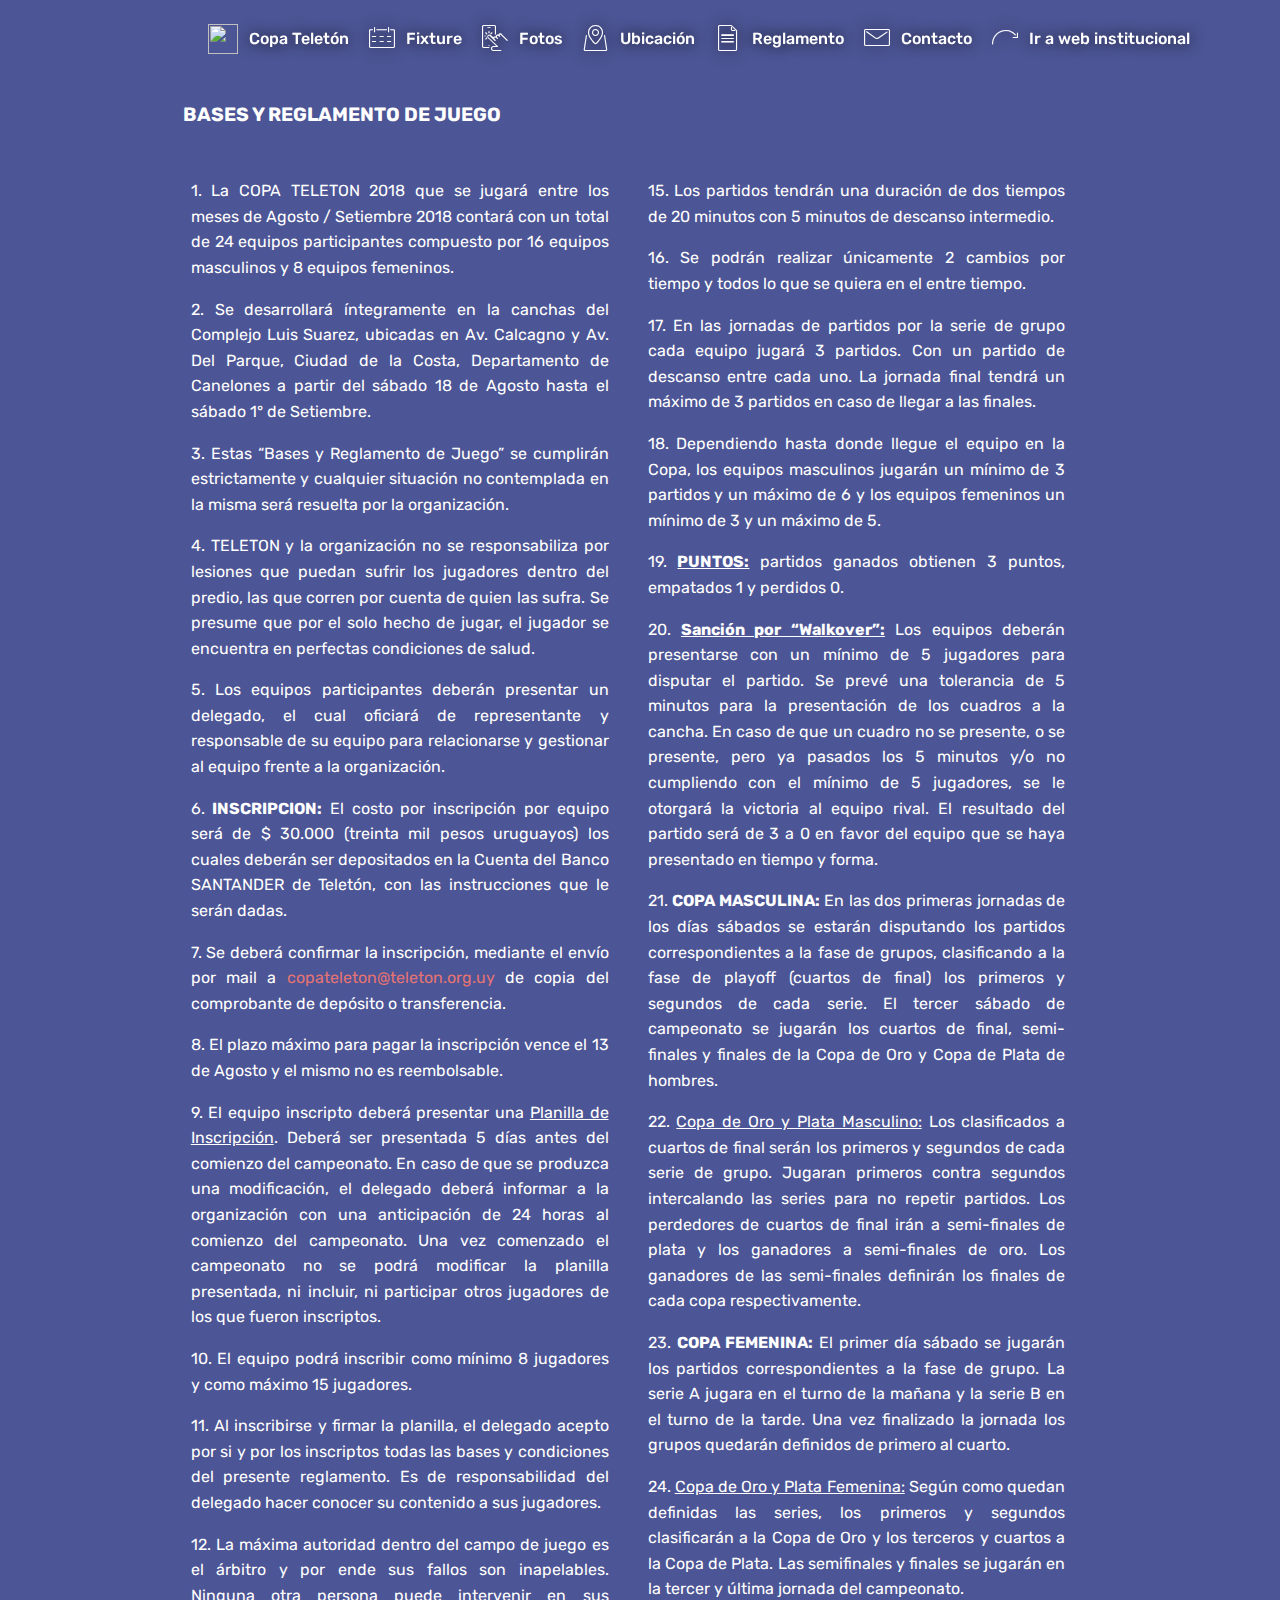
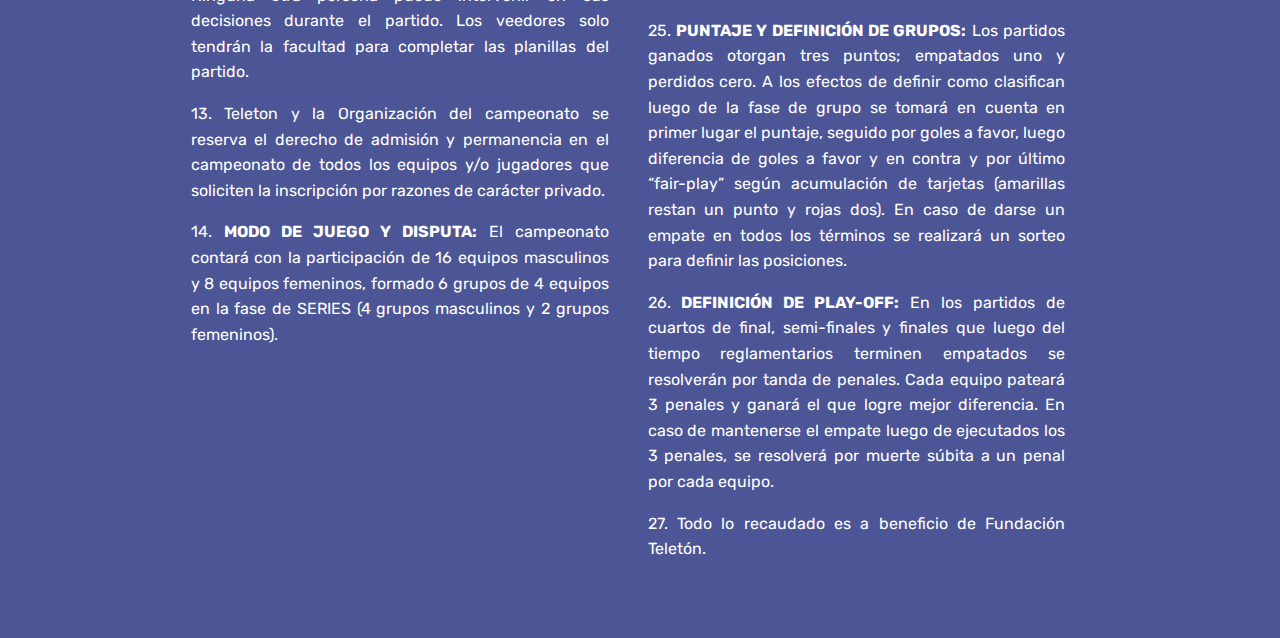
==== bases.html @ 3573a875 "Add files via upload" ====
<!DOCTYPE html>
<html >
    <head>
        <!-- Site made with Mobirise Website Builder v4.6.7, https://mobirise.com -->
        <meta charset="UTF-8">
        <meta http-equiv="X-UA-Compatible" content="IE=edge">
        <meta name="generator" content="Mobirise v4.6.7, mobirise.com">
        <meta name="viewport" content="width=device-width, initial-scale=1, minimum-scale=1">
        <link rel="shortcut icon" href="teleton.ico" type="image/x-icon">
        <meta name="description" content="Bases y condiciones de la 5k Teletón">
        <title>Reglamento</title>
        <link rel="stylesheet" href="assets/web/assets/mobirise-icons/mobirise-icons.css">
        <link rel="stylesheet" href="assets/tether/tether.min.css">
        <link rel="stylesheet" href="assets/bootstrap/css/bootstrap.min.css">
        <link rel="stylesheet" href="assets/bootstrap/css/bootstrap-grid.min.css">
        <link rel="stylesheet" href="assets/bootstrap/css/bootstrap-reboot.min.css">
        <link rel="stylesheet" href="assets/dropdown/css/style.css">
        <link rel="stylesheet" href="assets/theme/css/style.css">
        <link rel="stylesheet" href="assets/mobirise/css/mbr-additional.css" type="text/css">



    </head>
    <body>
        <section class="menu cid-qP0McWx7sa" once="menu" id="menu1-i">
            <nav class="navbar navbar-expand beta-menu navbar-dropdown align-items-center navbar-fixed-top navbar-toggleable-sm bg-color transparent">
                <button class="navbar-toggler navbar-toggler-right" type="button" data-toggle="collapse" data-target="#navbarSupportedContent" aria-controls="navbarSupportedContent" aria-expanded="false" aria-label="Toggle navigation">
                    <div class="hamburger">
                        <span></span>
                        <span></span>
                        <span></span>
                        <span></span>
                    </div>
                </button>
                <div class="menu-logo________">
                    <div class="navbar-brand">


                    </div>
                </div>
                <div class="collapse navbar-collapse" id="navbarSupportedContent">
                    <ul class="navbar-nav nav-dropdown nav-right navbar-nav-top-padding" data-app-modern-menu="true">
                        <li class="nav-item">
                            <a class="nav-link link text-danger display-4" href="index.html">
                                <span class="mbr-iconfont mbr-iconfont-btn" style="color: rgb(255, 51, 102);">
                                    <img src="img/soccer-ball-variant.svg" style="height: 30px; width: 30px;"/>
                                </span>Copa Teletón
                            </a>
                        </li>
                        <li class="nav-item"><a class="nav-link link text-danger display-4" href="fixture.php"><span class="mbri-calendar mbr-iconfont mbr-iconfont-btn"></span>
                                Fixture</a>
                        </li>
                        <li class="nav-item"><a class="nav-link link text-danger display-4" href="galeria.php"><span class="mbri-touch mbr-iconfont mbr-iconfont-btn"></span>
                                Fotos</a>
                        </li>
                        <li class="nav-item"><a class="nav-link link text-danger display-4" href="recorrido.html"><span class="mbri-map-pin mbr-iconfont mbr-iconfont-btn"></span>
                                Ubicación</a>
                        </li>
                        <li class="nav-item">
                            <a class="nav-link link text-danger display-4" href="bases.html"><span class="mbri-file mbr-iconfont mbr-iconfont-btn"></span>

                                Reglamento</a>
                        </li>
                        <li class="nav-item"><a class="nav-link link text-danger display-4" href="contacto.html"><span class="mbri-letter mbr-iconfont mbr-iconfont-btn"></span>
                                Contacto</a>
                        </li>
                        <li class="nav-item"><a class="nav-link link text-danger display-4" href="https://teleton.org.uy" target="_blank"><span class="mbri-redo mbr-iconfont mbr-iconfont-btn"></span>
                                Ir a web institucional</a>
                        </li></ul>

                </div>
            </nav>
        </section>

        <section class="engine"><a href="https://mobirise.ws/c">best free web site maker</a></section><section class="mbr-section content5 cid-qP0McXboXL" id="content5-j">





            <div class="container">
                <div class="media-container-row">
                    <div class="title col-12 col-md-8">
                        <h2 class="align-center mbr-bold mbr-white pb-3 mbr-fonts-style display-5">BASES Y REGLAMENTO DE JUEGO</h2>



                    </div>
                </div>
            </div>
        </section>

        <section class="mbr-section article content3 cid-qP0MMJo2eS" id="content3-l">



            <div class="container">
                <div class="media-container-row">
                    <div class="row col-12 col-md-8">
                        <div class="col-12 col-md-6 pr-lg-4 mbr-text mbr-fonts-style display-7">
                            <p>1. La COPA TELETON 2018 que se jugará entre los meses de Agosto / Setiembre 2018 contará con un total de 24 equipos participantes compuesto por 16 equipos masculinos y 8 equipos femeninos.</p>
                            <p>2. Se desarrollará íntegramente en la canchas del Complejo Luis Suarez, ubicadas en Av. Calcagno y Av. Del Parque, Ciudad de la Costa, Departamento de Canelones a partir del sábado 18 de Agosto hasta el sábado 1° de Setiembre.</p>
                            <p>3. Estas “Bases y Reglamento de Juego” se cumplirán estrictamente y cualquier situación no contemplada en la misma será resuelta por la organización.</p>
                            <p>4. TELETON y la organización no se responsabiliza por lesiones que puedan sufrir los jugadores dentro del predio, las que corren por cuenta de quien las sufra. Se presume que por el solo hecho de jugar, el jugador se encuentra en perfectas condiciones de salud.</p>
                            <p>5. Los equipos participantes deberán presentar un delegado, el cual oficiará de representante y responsable de su equipo para relacionarse y gestionar al equipo frente a la organización.</p>
                            <p>6. <b>INSCRIPCION:</b> El costo por inscripción por equipo será de $ 30.000 (treinta mil pesos uruguayos) los cuales deberán ser depositados en la Cuenta del Banco SANTANDER de Teletón, con las instrucciones que le serán dadas.</p>
                            <p>7. Se deberá confirmar la inscripción, mediante el envío por mail a <a class="lk" href="mailto:copateleton@teleton.org.uy">copateleton@teleton.org.uy</a> de copia del comprobante de depósito o transferencia.</p>
                            <p>8. El plazo máximo para pagar la inscripción vence el 13 de Agosto y el mismo no es reembolsable.</p>
                            <p>9. El equipo inscripto deberá presentar una <!--<a href="descargar/Planilla_de_Inscripcion.xlsx">--><u>Planilla de Inscripción</u><!--</a>-->. Deberá ser presentada 5 días antes del comienzo del campeonato. En caso de que se produzca una modificación, el delegado deberá informar a la organización con una anticipación de 24 horas al comienzo del campeonato. Una vez comenzado el campeonato no se podrá modificar la planilla presentada, ni incluir, ni participar otros jugadores de los que fueron inscriptos.</p>
                            <p>10. El equipo podrá inscribir como mínimo 8 jugadores y como máximo 15 jugadores.</p>
                            <p>11. Al inscribirse y firmar la planilla, el delegado acepto por si y por los inscriptos todas las bases y condiciones del presente reglamento. Es de responsabilidad del delegado hacer conocer su contenido a sus jugadores.</p>
                            <p>12. La máxima autoridad dentro del campo de juego es el árbitro y por ende sus fallos son inapelables. Ninguna otra persona puede intervenir en sus decisiones durante el partido. Los veedores solo tendrán la facultad para completar las planillas del partido.</p>
                            <p>13. Teleton y la Organización del campeonato se reserva el derecho de admisión y permanencia en el campeonato de todos los equipos y/o jugadores que soliciten la inscripción por razones de carácter privado.</p>
                            <p>14. <b>MODO DE JUEGO Y DISPUTA:</b> El campeonato contará con la participación de 16 equipos masculinos y 8 equipos femeninos, formado 6 grupos de 4 equipos en la fase de SERIES (4 grupos masculinos y 2 grupos femeninos).</p>
                        </div>
                        <div class="col-12 col-md-6 pr-lg-4 mbr-text mbr-fonts-style display-7">
                            <p>15. Los partidos tendrán una duración de dos tiempos de 20 minutos con 5 minutos de descanso intermedio.</p>
                            <p>16. Se podrán realizar únicamente 2 cambios por tiempo y todos lo que se quiera en el entre tiempo.</p>
                            <p>17. En las jornadas de partidos por la serie de grupo cada equipo jugará 3 partidos. Con un partido de descanso entre cada uno. La jornada final tendrá un máximo de 3 partidos en caso de llegar a las finales.</p>
                            <p>18. Dependiendo hasta donde llegue el equipo en la Copa, los equipos masculinos jugarán un mínimo de 3 partidos y un máximo de 6 y los equipos femeninos un mínimo de 3 y un máximo de 5.</p>
                            <p>19. <b><u>PUNTOS:</u></b> partidos ganados obtienen 3 puntos, empatados 1 y perdidos 0.</p>
                            <p>20. <b><u>Sanción por “Walkover”:</u></b> Los equipos deberán presentarse con un mínimo de 5 jugadores para disputar el partido. Se prevé una tolerancia de 5 minutos para la presentación de los cuadros a la cancha. En caso de que un cuadro no se presente, o se presente, pero ya pasados los 5 minutos y/o no cumpliendo con el mínimo de 5 jugadores, se le otorgará la victoria al equipo rival. El resultado del partido será de 3 a 0 en favor del equipo que se haya presentado en tiempo y forma.</p>
                            <p>21. <b>COPA MASCULINA:</b> En las dos primeras jornadas de los días sábados se estarán disputando los partidos correspondientes a la fase de grupos, clasificando a la fase de playoff (cuartos de final) los primeros y segundos de cada serie. El tercer sábado de campeonato se jugarán los cuartos de final, semi-finales y finales de la Copa de Oro y Copa de Plata de hombres.</p>
                            <p>22. <u>Copa de Oro y Plata Masculino:</u> Los clasificados a cuartos de final serán los primeros y segundos de cada serie de grupo. Jugaran primeros contra segundos intercalando las series para no repetir partidos. Los perdedores de cuartos de final irán a semi-finales de plata y los ganadores a semi-finales de oro. Los ganadores de las semi-finales definirán los finales de cada copa respectivamente.</p>
                            <p>23. <b>COPA FEMENINA:</b> El primer día sábado se jugarán los partidos correspondientes a la fase de grupo. La serie A jugara en el turno de la mañana y la serie B en el turno de la tarde. Una vez finalizado la jornada los grupos quedarán definidos de primero al cuarto.</p>
                            <p>24. <u>Copa de Oro y Plata Femenina:</u> Según como quedan definidas las series, los primeros y segundos clasificarán a la Copa de Oro y los terceros y cuartos a la Copa de Plata. Las semifinales y finales se jugarán en la tercer y última jornada del campeonato.</p>
                            <p>25. <b>PUNTAJE Y DEFINICIÓN DE GRUPOS:</b> Los partidos ganados otorgan tres puntos; empatados uno y perdidos cero. A los efectos de definir como clasifican luego de la fase de grupo se tomará en cuenta en primer lugar el puntaje, seguido por goles a favor, luego diferencia de goles a favor y en contra y por último “fair-play” según acumulación de tarjetas (amarillas restan un punto y rojas dos). En caso de darse un empate en todos los términos se realizará un sorteo para definir las posiciones.</p>
                            <p>26. <b>DEFINICIÓN DE PLAY-OFF:</b> En los partidos de cuartos de final, semi-finales y finales que luego del tiempo reglamentarios terminen empatados se resolverán por tanda de penales. Cada equipo pateará 3 penales y ganará el que logre mejor diferencia. En caso de mantenerse el empate luego de ejecutados los 3 penales, se resolverá por muerte súbita a un penal por cada equipo.</p>
                            <p>27. Todo lo recaudado es a beneficio de Fundación Teletón.</p>

                        </div>
                    </div>
                </div>
            </div>
        </section>


        <script src="assets/web/assets/jquery/jquery.min.js"></script>
        <script src="assets/popper/popper.min.js"></script>
        <script src="assets/tether/tether.min.js"></script>
        <script src="assets/bootstrap/js/bootstrap.min.js"></script>
        <script src="assets/smoothscroll/smooth-scroll.js"></script>
        <script src="assets/dropdown/js/script.min.js"></script>
        <script src="assets/touchswipe/jquery.touch-swipe.min.js"></script>
        <script src="assets/theme/js/script.js"></script>


    </body>
</html>
---- assets/web/assets/mobirise-icons/mobirise-icons.css ----
@font-face {
  font-family: 'MobiriseIcons';
  src:  url('mobirise-icons.eot?spat4u');
  src:  url('mobirise-icons.eot?spat4u#iefix') format('embedded-opentype'),
    url('mobirise-icons.ttf?spat4u') format('truetype'),
    url('mobirise-icons.woff?spat4u') format('woff'),
    url('mobirise-icons.svg?spat4u#MobiriseIcons') format('svg');
  font-weight: normal;
  font-style: normal;
}

[class^="mbri-"], [class*=" mbri-"] {
  /* use !important to prevent issues with browser extensions that change fonts */
  font-family: MobiriseIcons !important;
  speak: none;
  font-style: normal;
  font-weight: normal;
  font-variant: normal;
  text-transform: none;
  line-height: 1;

  /* Better Font Rendering =========== */
  -webkit-font-smoothing: antialiased;
  -moz-osx-font-smoothing: grayscale;
}

.mbri-add-submenu:before {
  content: "\e900";
}
.mbri-alert:before {
  content: "\e901";
}
.mbri-align-center:before {
  content: "\e902";
}
.mbri-align-justify:before {
  content: "\e903";
}
.mbri-align-left:before {
  content: "\e904";
}
.mbri-align-right:before {
  content: "\e905";
}
.mbri-android:before {
  content: "\e906";
}
.mbri-apple:before {
  content: "\e907";
}
.mbri-arrow-down:before {
  content: "\e908";
}
.mbri-arrow-next:before {
  content: "\e909";
}
.mbri-arrow-prev:before {
  content: "\e90a";
}
.mbri-arrow-up:before {
  content: "\e90b";
}
.mbri-bold:before {
  content: "\e90c";
}
.mbri-bookmark:before {
  content: "\e90d";
}
.mbri-bootstrap:before {
  content: "\e90e";
}
.mbri-briefcase:before {
  content: "\e90f";
}
.mbri-browse:before {
  content: "\e910";
}
.mbri-bulleted-list:before {
  content: "\e911";
}
.mbri-calendar:before {
  content: "\e912";
}
.mbri-camera:before {
  content: "\e913";
}
.mbri-cart-add:before {
  content: "\e914";
}
.mbri-cart-full:before {
  content: "\e915";
}
.mbri-cash:before {
  content: "\e916";
}
.mbri-change-style:before {
  content: "\e917";
}
.mbri-chat:before {
  content: "\e918";
}
.mbri-clock:before {
  content: "\e919";
}
.mbri-close:before {
  content: "\e91a";
}
.mbri-cloud:before {
  content: "\e91b";
}
.mbri-code:before {
  content: "\e91c";
}
.mbri-contact-form:before {
  content: "\e91d";
}
.mbri-credit-card:before {
  content: "\e91e";
}
.mbri-cursor-click:before {
  content: "\e91f";
}
.mbri-cust-feedback:before {
  content: "\e920";
}
.mbri-database:before {
  content: "\e921";
}
.mbri-delivery:before {
  content: "\e922";
}
.mbri-desktop:before {
  content: "\e923";
}
.mbri-devices:before {
  content: "\e924";
}
.mbri-down:before {
  content: "\e925";
}
.mbri-download:before {
  content: "\e989";
}
.mbri-drag-n-drop:before {
  content: "\e927";
}
.mbri-drag-n-drop2:before {
  content: "\e928";
}
.mbri-edit:before {
  content: "\e929";
}
.mbri-edit2:before {
  content: "\e92a";
}
.mbri-error:before {
  content: "\e92b";
}
.mbri-extension:before {
  content: "\e92c";
}
.mbri-features:before {
  content: "\e92d";
}
.mbri-file:before {
  content: "\e92e";
}
.mbri-flag:before {
  content: "\e92f";
}
.mbri-folder:before {
  content: "\e930";
}
.mbri-gift:before {
  content: "\e931";
}
.mbri-github:before {
  content: "\e932";
}
.mbri-globe:before {
  content: "\e933";
}
.mbri-globe-2:before {
  content: "\e934";
}
.mbri-growing-chart:before {
  content: "\e935";
}
.mbri-hearth:before {
  content: "\e936";
}
.mbri-balon:before {
  content: "\e996";
}
.mbri-help:before {
  content: "\e937";
}
.mbri-home:before {
  content: "\e938";
}
.mbri-hot-cup:before {
  content: "\e939";
}
.mbri-idea:before {
  content: "\e93a";
}
.mbri-image-gallery:before {
  content: "\e93b";
}
.mbri-image-slider:before {
  content: "\e93c";
}
.mbri-info:before {
  content: "\e93d";
}
.mbri-italic:before {
  content: "\e93e";
}
.mbri-key:before {
  content: "\e93f";
}
.mbri-laptop:before {
  content: "\e940";
}
.mbri-layers:before {
  content: "\e941";
}
.mbri-left-right:before {
  content: "\e942";
}
.mbri-left:before {
  content: "\e943";
}
.mbri-letter:before {
  content: "\e944";
}
.mbri-like:before {
  content: "\e945";
}
.mbri-link:before {
  content: "\e946";
}
.mbri-lock:before {
  content: "\e947";
}
.mbri-login:before {
  content: "\e948";
}
.mbri-logout:before {
  content: "\e949";
}
.mbri-magic-stick:before {
  content: "\e94a";
}
.mbri-map-pin:before {
  content: "\e94b";
}
.mbri-menu:before {
  content: "\e94c";
}
.mbri-mobile:before {
  content: "\e94d";
}
.mbri-mobile2:before {
  content: "\e94e";
}
.mbri-mobirise:before {
  content: "\e94f";
}
.mbri-more-horizontal:before {
  content: "\e950";
}
.mbri-more-vertical:before {
  content: "\e951";
}
.mbri-music:before {
  content: "\e952";
}
.mbri-new-file:before {
  content: "\e953";
}
.mbri-numbered-list:before {
  content: "\e954";
}
.mbri-opened-folder:before {
  content: "\e955";
}
.mbri-pages:before {
  content: "\e956";
}
.mbri-paper-plane:before {
  content: "\e957";
}
.mbri-paperclip:before {
  content: "\e958";
}
.mbri-photo:before {
  content: "\e959";
}
.mbri-photos:before {
  content: "\e95a";
}
.mbri-pin:before {
  content: "\e95b";
}
.mbri-play:before {
  content: "\e95c";
}
.mbri-plus:before {
  content: "\e95d";
}
.mbri-preview:before {
  content: "\e95e";
}
.mbri-print:before {
  content: "\e95f";
}
.mbri-protect:before {
  content: "\e960";
}
.mbri-question:before {
  content: "\e961";
}
.mbri-quote-left:before {
  content: "\e962";
}
.mbri-quote-right:before {
  content: "\e963";
}
.mbri-refresh:before {
  content: "\e964";
}
.mbri-responsive:before {
  content: "\e965";
}
.mbri-right:before {
  content: "\e966";
}
.mbri-rocket:before {
  content: "\e967";
}
.mbri-sad-face:before {
  content: "\e968";
}
.mbri-sale:before {
  content: "\e969";
}
.mbri-save:before {
  content: "\e96a";
}
.mbri-search:before {
  content: "\e96b";
}
.mbri-setting:before {
  content: "\e96c";
}
.mbri-setting2:before {
  content: "\e96d";
}
.mbri-setting3:before {
  content: "\e96e";
}
.mbri-share:before {
  content: "\e96f";
}
.mbri-shopping-bag:before {
  content: "\e970";
}
.mbri-shopping-basket:before {
  content: "\e971";
}
.mbri-shopping-cart:before {
  content: "\e972";
}
.mbri-sites:before {
  content: "\e973";
}
.mbri-smile-face:before {
  content: "\e974";
}
.mbri-speed:before {
  content: "\e975";
}
.mbri-star:before {
  content: "\e976";
}
.mbri-success:before {
  content: "\e977";
}
.mbri-sun:before {
  content: "\e978";
}
.mbri-sun2:before {
  content: "\e979";
}
.mbri-tablet:before {
  content: "\e97a";
}
.mbri-tablet-vertical:before {
  content: "\e97b";
}
.mbri-target:before {
  content: "\e97c";
}
.mbri-timer:before {
  content: "\e97d";
}
.mbri-to-ftp:before {
  content: "\e97e";
}
.mbri-to-local-drive:before {
  content: "\e97f";
}
.mbri-touch-swipe:before {
  content: "\e980";
}
.mbri-touch:before {
  content: "\e981";
}
.mbri-trash:before {
  content: "\e982";
}
.mbri-underline:before {
  content: "\e983";
}
.mbri-unlink:before {
  content: "\e984";
}
.mbri-unlock:before {
  content: "\e985";
}
.mbri-up-down:before {
  content: "\e986";
}
.mbri-up:before {
  content: "\e987";
}
.mbri-update:before {
  content: "\e988";
}
.mbri-upload:before {
 content: "\e926"; 
}
.mbri-user:before {
  content: "\e98a";
}
.mbri-user2:before {
  content: "\e98b";
}
.mbri-users:before {
  content: "\e98c";
}
.mbri-video:before {
  content: "\e98d";
}
.mbri-video-play:before {
  content: "\e98e";
}
.mbri-watch:before {
  content: "\e98f";
}
.mbri-website-theme:before {
  content: "\e990";
}
.mbri-wifi:before {
  content: "\e991";
}
.mbri-windows:before {
  content: "\e992";
}
.mbri-zoom-out:before {
  content: "\e993";
}
.mbri-redo:before {
  content: "\e994";
}
.mbri-undo:before {
  content: "\e995";
}
---- assets/dropdown/css/style.css ----
.navbar-dropdown {
  left: 0;
  padding: 0;
  position: absolute;
  right: 0;
  top: 0;
  transition: all 0.45s ease;
  z-index: 1030;
  background: #282828; }
  .navbar-dropdown .navbar-logo {
    margin-right: 0.8rem;
    transition: margin 0.3s ease-in-out;
    vertical-align: middle; }
    .navbar-dropdown .navbar-logo img {
      height: 3.125rem;
      transition: all 0.3s ease-in-out; }
    .navbar-dropdown .navbar-logo.mbr-iconfont {
      font-size: 3.125rem;
      line-height: 3.125rem; }
  .navbar-dropdown .navbar-caption {
    font-weight: 700;
    white-space: normal;
    vertical-align: -4px;
    line-height: 3.125rem !important; }
    .navbar-dropdown .navbar-caption, .navbar-dropdown .navbar-caption:hover {
      color: inherit;
      text-decoration: none; }
  .navbar-dropdown .mbr-iconfont + .navbar-caption {
    vertical-align: -1px; }
  .navbar-dropdown.navbar-fixed-top {
    position: fixed; }
  .navbar-dropdown .navbar-brand span {
    vertical-align: -4px; }
  .navbar-dropdown.bg-color.transparent {
    background: none; }
  .navbar-dropdown.navbar-short .navbar-brand {
    padding: 0.625rem 0; }
    .navbar-dropdown.navbar-short .navbar-brand span {
      vertical-align: -1px; }
  .navbar-dropdown.navbar-short .navbar-caption {
    line-height: 2.375rem !important;
    vertical-align: -2px; }
  .navbar-dropdown.navbar-short .navbar-logo {
    margin-right: 0.5rem; }
    .navbar-dropdown.navbar-short .navbar-logo img {
      height: 2.375rem; }
    .navbar-dropdown.navbar-short .navbar-logo.mbr-iconfont {
      font-size: 2.375rem;
      line-height: 2.375rem; }
  .navbar-dropdown.navbar-short .mbr-table-cell {
    height: 3.625rem; }
  .navbar-dropdown .navbar-close {
    left: 0.6875rem;
    position: fixed;
    top: 0.75rem;
    z-index: 1000; }
  .navbar-dropdown .hamburger-icon {
    content: "";
    display: inline-block;
    vertical-align: middle;
    width: 16px;
    -webkit-box-shadow: 0 -6px 0 1px #282828,0 0 0 1px #282828,0 6px 0 1px #282828;
    -moz-box-shadow: 0 -6px 0 1px #282828,0 0 0 1px #282828,0 6px 0 1px #282828;
    box-shadow: 0 -6px 0 1px #282828,0 0 0 1px #282828,0 6px 0 1px #282828; }

.dropdown-menu .dropdown-toggle[data-toggle="dropdown-submenu"]::after {
  border-bottom: 0.35em solid transparent;
  border-left: 0.35em solid;
  border-right: 0;
  border-top: 0.35em solid transparent;
  margin-left: 0.3rem; }

.dropdown-menu .dropdown-item:focus {
  outline: 0; }

.nav-dropdown {
  font-size: 0.75rem;
  font-weight: 500;
  height: auto !important; }
  .nav-dropdown .nav-btn {
    padding-left: 1rem; }
  .nav-dropdown .link {
    margin: .667em 1.667em;
    font-weight: 500;
    padding: 0;
    transition: color .2s ease-in-out; }
    .nav-dropdown .link.dropdown-toggle {
      margin-right: 2.583em; }
      .nav-dropdown .link.dropdown-toggle::after {
        margin-left: .25rem;
        border-top: 0.35em solid;
        border-right: 0.35em solid transparent;
        border-left: 0.35em solid transparent;
        border-bottom: 0; }
      .nav-dropdown .link.dropdown-toggle[aria-expanded="true"] {
        margin: 0;
        padding: 0.667em 3.263em  0.667em 1.667em; }
  .nav-dropdown .link::after,
  .nav-dropdown .dropdown-item::after {
    color: inherit; }
  .nav-dropdown .btn {
    font-size: 0.75rem;
    font-weight: 700;
    letter-spacing: 0;
    margin-bottom: 0;
    padding-left: 1.25rem;
    padding-right: 1.25rem; }
  .nav-dropdown .dropdown-menu {
    border-radius: 0;
    border: 0;
    left: 0;
    margin: 0;
    padding-bottom: 1.25rem;
    padding-top: 1.25rem;
    position: relative; }
  .nav-dropdown .dropdown-submenu {
    margin-left: 0.125rem;
    top: 0; }
  .nav-dropdown .dropdown-item {
    font-weight: 500;
    line-height: 2;
    padding: 0.3846em 4.615em 0.3846em 1.5385em;
    position: relative;
    transition: color .2s ease-in-out, background-color .2s ease-in-out; }
    .nav-dropdown .dropdown-item::after {
      margin-top: -0.3077em;
      position: absolute;
      right: 1.1538em;
      top: 50%; }
    .nav-dropdown .dropdown-item:focus, .nav-dropdown .dropdown-item:hover {
      background: none; }

@media (max-width: 767px) {
  .nav-dropdown.navbar-toggleable-sm {
    bottom: 0;
    display: none;
    left: 0;
    overflow-x: hidden;
    position: fixed;
    top: 0;
    transform: translateX(-100%);
    -ms-transform: translateX(-100%);
    -webkit-transform: translateX(-100%);
    width: 18.75rem;
    z-index: 999; } }
.nav-dropdown.navbar-toggleable-xl {
  bottom: 0;
  display: none;
  left: 0;
  overflow-x: hidden;
  position: fixed;
  top: 0;
  transform: translateX(-100%);
  -ms-transform: translateX(-100%);
  -webkit-transform: translateX(-100%);
  width: 18.75rem;
  z-index: 999; }

.nav-dropdown-sm {
  display: block !important;
  overflow-x: hidden;
  overflow: auto;
  padding-top: 3.875rem; }
  .nav-dropdown-sm::after {
    content: "";
    display: block;
    height: 3rem;
    width: 100%; }
  .nav-dropdown-sm.collapse.in ~ .navbar-close {
    display: block !important; }
  .nav-dropdown-sm.collapsing, .nav-dropdown-sm.collapse.in {
    transform: translateX(0);
    -ms-transform: translateX(0);
    -webkit-transform: translateX(0);
    transition: all 0.25s ease-out;
    -webkit-transition: all 0.25s ease-out;
    background: #282828; }
  .nav-dropdown-sm.collapsing[aria-expanded="false"] {
    transform: translateX(-100%);
    -ms-transform: translateX(-100%);
    -webkit-transform: translateX(-100%); }
  .nav-dropdown-sm .nav-item {
    display: block;
    margin-left: 0 !important;
    padding-left: 0; }
  .nav-dropdown-sm .link,
  .nav-dropdown-sm .dropdown-item {
    border-top: 1px dotted rgba(255, 255, 255, 0.1);
    font-size: 0.8125rem;
    line-height: 1.6;
    margin: 0 !important;
    padding: 0.875rem 2.4rem 0.875rem 1.5625rem !important;
    position: relative;
    white-space: normal; }
    .nav-dropdown-sm .link:focus, .nav-dropdown-sm .link:hover,
    .nav-dropdown-sm .dropdown-item:focus,
    .nav-dropdown-sm .dropdown-item:hover {
      background: rgba(0, 0, 0, 0.2) !important;
      color: #c0a375; }
  .nav-dropdown-sm .nav-btn {
    position: relative;
    padding: 1.5625rem 1.5625rem 0 1.5625rem; }
    .nav-dropdown-sm .nav-btn::before {
      border-top: 1px dotted rgba(255, 255, 255, 0.1);
      content: "";
      left: 0;
      position: absolute;
      top: 0;
      width: 100%; }
    .nav-dropdown-sm .nav-btn + .nav-btn {
      padding-top: 0.625rem; }
      .nav-dropdown-sm .nav-btn + .nav-btn::before {
        display: none; }
  .nav-dropdown-sm .btn {
    padding: 0.625rem 0; }
  .nav-dropdown-sm .dropdown-toggle[data-toggle="dropdown-submenu"]::after {
    margin-left: .25rem;
    border-top: 0.35em solid;
    border-right: 0.35em solid transparent;
    border-left: 0.35em solid transparent;
    border-bottom: 0; }
  .nav-dropdown-sm .dropdown-toggle[data-toggle="dropdown-submenu"][aria-expanded="true"]::after {
    border-top: 0;
    border-right: 0.35em solid transparent;
    border-left: 0.35em solid transparent;
    border-bottom: 0.35em solid; }
  .nav-dropdown-sm .dropdown-menu {
    margin: 0;
    padding: 0;
    position: relative;
    top: 0;
    left: 0;
    width: 100%;
    border: 0;
    float: none;
    border-radius: 0;
    background: none; }
  .nav-dropdown-sm .dropdown-submenu {
    left: 100%;
    margin-left: 0.125rem;
    margin-top: -1.25rem;
    top: 0; }

.navbar-toggleable-sm .nav-dropdown .dropdown-menu {
  position: absolute; }

.navbar-toggleable-sm .nav-dropdown .dropdown-submenu {
  left: 100%;
  margin-left: 0.125rem;
  margin-top: -1.25rem;
  top: 0; }

.navbar-toggleable-sm.opened .nav-dropdown .dropdown-menu {
  position: relative; }

.navbar-toggleable-sm.opened .nav-dropdown .dropdown-submenu {
  left: 0;
  margin-left: 00rem;
  margin-top: 0rem;
  top: 0; }

.is-builder .nav-dropdown.collapsing {
  transition: none !important; }

/*# sourceMappingURL=style.css.map */
---- assets/theme/css/style.css ----
/*!
 * Mobirise v4 theme (https://mobirise.com/)
 * Copyright 2017 Mobirise
 */
section {
  background-color: #eeeeee; }

section,
.container,
.container-fluid {
  position: relative;
  word-wrap: break-word; }

a.mbr-iconfont:hover {
  text-decoration: none; }

.article .lead p, .article .lead ul, .article .lead ol, .article .lead pre, .article .lead blockquote {
  margin-bottom: 0; }

a {
  font-style: normal;
  font-weight: 400;
  cursor: pointer; }
  a, a:hover {
    text-decoration: none; }

figure {
  margin-bottom: 0; }

body {
  color: #232323; }

h1, h2, h3, h4, h5, h6,
.h1, .h2, .h3, .h4, .h5, .h6,
.display-1, .display-2, .display-3, .display-4 {
  line-height: 1;
  word-break: break-word;
  word-wrap: break-word; }

b, strong {
  font-weight: bold; }

blockquote {
  padding: 10px 0 10px 20px;
  position: relative;
  border-left: 2px solid;
  border-color: #ff3366; }

input:-webkit-autofill, input:-webkit-autofill:hover, input:-webkit-autofill:focus, input:-webkit-autofill:active {
  transition-delay: 9999s;
  transition-property: background-color, color; }

textarea[type="hidden"] {
  display: none; }

body {
  position: relative; }

section {
  background-position: 50% 50%;
  background-repeat: no-repeat;
  background-size: cover; }
  section .mbr-background-video,
  section .mbr-background-video-preview {
    position: absolute;
    bottom: 0;
    left: 0;
    right: 0;
    top: 0; }

.hidden {
  visibility: hidden; }

.mbr-z-index20 {
  z-index: 20; }

/*! Base colors */
.mbr-white {
  color: #ffffff; }

.mbr-black {
  color: #000000; }

.mbr-bg-white {
  background-color: #ffffff; }

.mbr-bg-black {
  background-color: #000000; }

/*! Text-aligns */
.align-left {
  text-align: left; }

.align-center {
  text-align: center; }

.align-right {
  text-align: right; }

@media (max-width: 767px) {
  .align-left, .align-center, .align-right, .mbr-section-btn, .mbr-section-title {
    text-align: center; } }
/*! Font-weight  */
.mbr-light {
  font-weight: 300; }

.mbr-regular {
  font-weight: 400; }

.mbr-semibold {
  font-weight: 500; }

.mbr-bold {
  font-weight: 700; }

/*! Media  */
.media-size-item {
  -webkit-flex: 1 1 auto;
  -moz-flex: 1 1 auto;
  -ms-flex: 1 1 auto;
  -o-flex: 1 1 auto;
  flex: 1 1 auto; }

.media-content {
  -webkit-flex-basis: 100%;
  flex-basis: 100%; }

.media-container-row {
  display: -ms-flexbox;
  display: -webkit-flex;
  display: flex;
  -webkit-flex-direction: row;
  -ms-flex-direction: row;
  flex-direction: row;
  -webkit-flex-wrap: wrap;
  -ms-flex-wrap: wrap;
  flex-wrap: wrap;
  -webkit-justify-content: center;
  -ms-flex-pack: center;
  justify-content: center;
  -webkit-align-content: center;
  -ms-flex-line-pack: center;
  align-content: center;
  -webkit-align-items: start;
  -ms-flex-align: start;
  align-items: start; }
  .media-container-row .media-size-item {
    width: 400px; }

.media-container-column {
  display: -ms-flexbox;
  display: -webkit-flex;
  display: flex;
  -webkit-flex-direction: column;
  -ms-flex-direction: column;
  flex-direction: column;
  -webkit-flex-wrap: wrap;
  -ms-flex-wrap: wrap;
  flex-wrap: wrap;
  -webkit-justify-content: center;
  -ms-flex-pack: center;
  justify-content: center;
  -webkit-align-content: center;
  -ms-flex-line-pack: center;
  align-content: center;
  -webkit-align-items: stretch;
  -ms-flex-align: stretch;
  align-items: stretch; }
  .media-container-column > * {
    width: 100%; }

@media (min-width: 992px) {
  .media-container-row {
    -webkit-flex-wrap: nowrap;
    -ms-flex-wrap: nowrap;
    flex-wrap: nowrap; } }
figure {
  overflow: hidden; }

figure[mbr-media-size] {
  transition: width 0.1s; }

.mbr-figure img, .mbr-figure iframe {
  display: block;
  width: 100%; }

.card {
  background-color: transparent;
  border: none; }

.card-img {
  text-align: center;
  flex-shrink: 0; }

.media {
  max-width: 100%;
  margin: 0 auto; }

.mbr-figure {
  -ms-flex-item-align: center;
  -ms-grid-row-align: center;
  -webkit-align-self: center;
  align-self: center; }

.media-container > div {
  max-width: 100%; }

.mbr-figure img, .card-img img {
  width: 100%; }

@media (max-width: 991px) {
  .media-size-item {
    width: auto !important; }

  .media {
    width: auto; }

  .mbr-figure {
    width: 100% !important; } }
/*! Buttons */
.mbr-section-btn {
  margin-left: -.25rem;
  margin-right: -.25rem;
  font-size: 0; }

nav .mbr-section-btn {
  margin-left: 0rem;
  margin-right: 0rem; }

/*! Btn icon margin */
.btn .mbr-iconfont, .btn.btn-sm .mbr-iconfont {
  cursor: pointer;
  margin-right: 0.5rem; }

.btn.btn-md .mbr-iconfont, .btn.btn-md .mbr-iconfont {
  margin-right: 0.8rem; }

.mbr-regular {
  font-weight: 400; }

.mbr-semibold {
  font-weight: 500; }

.mbr-bold {
  font-weight: 700; }

[type="submit"] {
  -webkit-appearance: none; }

/*! Full-screen */
.mbr-fullscreen .mbr-overlay {
  min-height: 100vh; }

.mbr-fullscreen {
  display: flex;
  display: -webkit-flex;
  display: -moz-flex;
  display: -ms-flex;
  display: -o-flex;
  align-items: center;
  -webkit-align-items: center;
  min-height: 100vh;
  padding-top: 3rem;
  padding-bottom: 3rem; }

/*! Map */
.map {
  height: 25rem;
  position: relative; }
  .map iframe {
    width: 100%;
    height: 100%; }

/* Form */
.form-asterisk {
  font-family: initial;
  position: absolute;
  top: -2px;
  font-weight: normal; }

/*! Scroll to top arrow */
.mbr-arrow-up {
  bottom: 25px;
  right: 90px;
  position: fixed;
  text-align: right;
  z-index: 5000;
  color: #ffffff;
  font-size: 32px;
  transform: rotate(180deg);
  -webkit-transform: rotate(180deg); }

.mbr-arrow-up a {
  background: rgba(0, 0, 0, 0.2);
  border-radius: 3px;
  color: #fff;
  display: inline-block;
  height: 60px;
  width: 60px;
  outline-style: none !important;
  position: relative;
  text-decoration: none;
  transition: all .3s ease-in-out;
  cursor: pointer;
  text-align: center; }
  .mbr-arrow-up a:hover {
    background-color: rgba(0, 0, 0, 0.4); }
  .mbr-arrow-up a i {
    line-height: 60px; }

.mbr-arrow-up-icon {
  display: block;
  color: #fff; }

.mbr-arrow-up-icon::before {
  content: "\203a";
  display: inline-block;
  font-family: serif;
  font-size: 32px;
  line-height: 1;
  font-style: normal;
  position: relative;
  top: 6px;
  left: -4px;
  -webkit-transform: rotate(-90deg);
  transform: rotate(-90deg); }

/*! Arrow Down */
.mbr-arrow {
  position: absolute;
  bottom: 50px;
  left: 50%;
  width: 60px;
  height: 60px;
  cursor: pointer;
  background-color: rgba(80, 80, 80, 0.5);
  border-radius: 50%;
  -webkit-transform: translateX(-50%);
  transform: translateX(-50%); }
  .mbr-arrow > a {
    display: inline-block;
    text-decoration: none;
    outline-style: none;
    -webkit-animation: arrowdown 1.7s ease-in-out infinite;
    animation: arrowdown 1.7s ease-in-out infinite; }
    .mbr-arrow > a > i {
      position: absolute;
      top: -2px;
      left: 15px;
      font-size: 2rem; }

@keyframes arrowdown {
  0% {
    transform: translateY(0px);
    -webkit-transform: translateY(0px); }
  50% {
    transform: translateY(-5px);
    -webkit-transform: translateY(-5px); }
  100% {
    transform: translateY(0px);
    -webkit-transform: translateY(0px); } }
@-webkit-keyframes arrowdown {
  0% {
    transform: translateY(0px);
    -webkit-transform: translateY(0px); }
  50% {
    transform: translateY(-5px);
    -webkit-transform: translateY(-5px); }
  100% {
    transform: translateY(0px);
    -webkit-transform: translateY(0px); } }
@media (max-width: 500px) {
  .mbr-arrow-up {
    left: 50%;
    right: auto;
    transform: translateX(-50%) rotate(180deg);
    -webkit-transform: translateX(-50%) rotate(180deg); } }
/*Gradients animation*/
@keyframes gradient-animation {
  from {
    background-position: 0% 100%;
    animation-timing-function: ease-in-out; }
  to {
    background-position: 100% 0%;
    animation-timing-function: ease-in-out; } }
@-webkit-keyframes gradient-animation {
  from {
    background-position: 0% 100%;
    animation-timing-function: ease-in-out; }
  to {
    background-position: 100% 0%;
    animation-timing-function: ease-in-out; } }
.bg-gradient {
  background-size: 200% 200%;
  animation: gradient-animation 5s infinite alternate;
  -webkit-animation: gradient-animation 5s infinite alternate; }

.menu .navbar-brand {
  display: -webkit-flex; }
  .menu .navbar-brand span {
    display: flex;
    display: -webkit-flex; }
  .menu .navbar-brand .navbar-caption-wrap {
    display: -webkit-flex; }
  .menu .navbar-brand .navbar-logo img {
    display: -webkit-flex; }
@media (min-width: 768px) and (max-width: 991px) {
  .menu .navbar-toggleable-sm .navbar-nav {
    display: -webkit-box;
    display: -webkit-flex;
    display: -ms-flexbox; } }
@media (min-width: 992px) {
  .menu .navbar-nav.nav-dropdown {
    display: -webkit-flex; }
  .menu .navbar-toggleable-sm .navbar-collapse {
    display: -webkit-flex !important; } }

/*# sourceMappingURL=style.css.map */
.engine {
	position: absolute;
	text-indent: -2400px;
	text-align: center;
	padding: 0;
	top: 0;
	left: -2400px;
}
---- assets/mobirise/css/mbr-additional.css ----
@import url(https://fonts.googleapis.com/css?family=Rubik:300,300i,400,400i,500,500i,700,700i,900,900i);





body {
    font-style: normal;
    line-height: 1.5;
}
.mbr-section-title {
    font-style: normal;
    line-height: 1.2;
}
.mbr-section-subtitle {
    line-height: 1.3;
}
.mbr-text {
    font-style: normal;
    line-height: 1.6;
}
.display-1 {
    font-family: 'Rubik', sans-serif;
    font-size: 4.25rem;
}
.display-1 > .mbr-iconfont {
    font-size: 6.8rem;
}
.display-2 {
    font-family: 'Rubik', sans-serif;
    font-size: 3rem;
}
.display-2 > .mbr-iconfont {
    font-size: 4.8rem;
}
.display-4 {
    font-family: 'Rubik', sans-serif;
    font-size: 1rem;
}
.display-4 > .mbr-iconfont {
    font-size: 1.6rem;
}
.display-5 {
    font-family: 'Rubik', sans-serif;
    font-size: 1.2rem;
}
.display-5 > .mbr-iconfont {
    font-size: 2.4rem;
}
.display-7 {
    font-family: 'Rubik', sans-serif;
    font-size: 1rem;
}
.display-7 > .mbr-iconfont {
    font-size: 1.6rem;
}
/* ---- Fluid typography for mobile devices ---- */
/* 1.4 - font scale ratio ( bootstrap == 1.42857 ) */
/* 100vw - current viewport width */
/* (48 - 20)  48 == 48rem == 768px, 20 == 20rem == 320px(minimal supported viewport) */
/* 0.65 - min scale variable, may vary */
@media (max-width: 768px) {
    .display-1 {
        font-size: 3.4rem;
        font-size: calc( 2.1374999999999997rem + (4.25 - 2.1374999999999997) * ((100vw - 20rem) / (48 - 20)));
        line-height: calc( 1.4 * (2.1374999999999997rem + (4.25 - 2.1374999999999997) * ((100vw - 20rem) / (48 - 20))));
    }
    .display-2 {
        font-size: 2.4rem;
        font-size: calc( 1.7rem + (3 - 1.7) * ((100vw - 20rem) / (48 - 20)));
        line-height: calc( 1.4 * (1.7rem + (3 - 1.7) * ((100vw - 20rem) / (48 - 20))));
    }
    .display-4 {
        font-size: 0.8rem;
        font-size: calc( 1rem + (1 - 1) * ((100vw - 20rem) / (48 - 20)));
        line-height: calc( 1.4 * (1rem + (1 - 1) * ((100vw - 20rem) / (48 - 20))));
    }
    /*    .display-5 {
            font-size: 1.2rem;
            font-size: calc( 1.175rem + (1.5 - 1.175) * ((100vw - 20rem) / (48 - 20)));
            line-height: calc( 1.4 * (1.175rem + (1.5 - 1.175) * ((100vw - 20rem) / (48 - 20))));
        }*/
}
/* Buttons */
.btn {
    font-weight: 500;
    border-width: 2px;
    font-style: normal;
    letter-spacing: 1px;
    margin: .4rem .8rem;
    white-space: normal;
    -webkit-transition: all 0.3s ease-in-out;
    -moz-transition: all 0.3s ease-in-out;
    transition: all 0.3s ease-in-out;
    padding: 1rem 3rem;
    border-radius: 3px;
    display: inline-flex;
    align-items: center;
    justify-content: center;
    word-break: break-word;
}
.btn-sm {
    font-weight: 500;
    letter-spacing: 1px;
    -webkit-transition: all 0.3s ease-in-out;
    -moz-transition: all 0.3s ease-in-out;
    transition: all 0.3s ease-in-out;
    padding: 0.6rem 1.5rem;
    border-radius: 3px;
}
.btn-md {
    font-weight: 500;
    letter-spacing: 1px;
    margin: .4rem .8rem !important;
    -webkit-transition: all 0.3s ease-in-out;
    -moz-transition: all 0.3s ease-in-out;
    transition: all 0.3s ease-in-out;
    padding: 1rem 3rem;
    border-radius: 3px;
}
.btn-lg {
    font-weight: 500;
    letter-spacing: 1px;
    margin: .4rem .8rem !important;
    -webkit-transition: all 0.3s ease-in-out;
    -moz-transition: all 0.3s ease-in-out;
    transition: all 0.3s ease-in-out;
    padding: 1.2rem 3.2rem;
    border-radius: 3px;
}
.bg-primary {
    background-color: #149dcc !important;
}
.bg-success {
    background-color: #4c5595 !important;
}
.bg-info {
    background-color: #e30513 !important;
}
.bg-warning {
    background-color: #879a9f !important;
}
.bg-danger {
    background-color: #ffffff !important;
}
.btn-primary,
.btn-primary:active {
    background-color: #149dcc !important;
    border-color: #149dcc !important;
    color: #ffffff !important;
}
.btn-primary:hover,
.btn-primary:focus,
.btn-primary.focus,
.btn-primary.active {
    color: #ffffff !important;
    background-color: #0d6786 !important;
    border-color: #0d6786 !important;
}
.btn-primary.disabled,
.btn-primary:disabled {
    color: #ffffff !important;
    background-color: #0d6786 !important;
    border-color: #0d6786 !important;
}
.btn-secondary,
.btn-secondary:active {
    background-color: #e30513 !important;
    border-color: #e30513 !important;
    color: #ffffff !important;
}
.btn-secondary:hover,
.btn-secondary:focus,
.btn-secondary.focus,
.btn-secondary.active {
    color: #ffffff !important;
    background-color: #98030d !important;
    border-color: #98030d !important;
}
.btn-secondary.disabled,
.btn-secondary:disabled {
    color: #ffffff !important;
    background-color: #98030d !important;
    border-color: #98030d !important;
}
.btn-info,
.btn-info:active {
    background-color: #e30513 !important;
    border-color: #e30513 !important;
    color: #ffffff !important;
}
.btn-info:hover,
.btn-info:focus,
.btn-info.focus,
.btn-info.active {
    color: #ffffff !important;
    background-color: #98030d !important;
    border-color: #98030d !important;
}
.btn-info.disabled,
.btn-info:disabled {
    color: #ffffff !important;
    background-color: #98030d !important;
    border-color: #98030d !important;
}
.btn-success,
.btn-success:active {
    background-color: #4c5595 !important;
    border-color: #4c5595 !important;
    color: #ffffff !important;
}
.btn-success:hover,
.btn-success:focus,
.btn-success.focus,
.btn-success.active {
    color: #ffffff !important;
    background-color: #323862 !important;
    border-color: #323862 !important;
}
.btn-success.disabled,
.btn-success:disabled {
    color: #ffffff !important;
    background-color: #323862 !important;
    border-color: #323862 !important;
}
.btn-warning,
.btn-warning:active {
    background-color: #879a9f !important;
    border-color: #879a9f !important;
    color: #ffffff !important;
}
.btn-warning:hover,
.btn-warning:focus,
.btn-warning.focus,
.btn-warning.active {
    color: #ffffff !important;
    background-color: #617479 !important;
    border-color: #617479 !important;
}
.btn-warning.disabled,
.btn-warning:disabled {
    color: #ffffff !important;
    background-color: #617479 !important;
    border-color: #617479 !important;
}
.btn-danger,
.btn-danger:active {
    background-color: #ffffff !important;
    border-color: #ffffff !important;
    color: #ff0000 !important;
}
.btn-danger:hover,
.btn-danger:focus,
.btn-danger.focus,
.btn-danger.active {
    color: #000000 !important;
    background-color: #4fb5ef !important;
    /*border-color: #d9d9d9 !important;*/
}
.btn-danger.disabled,
.btn-danger:disabled {
    color: #808080 !important;
    background-color: #d9d9d9 !important;
    border-color: #d9d9d9 !important;
}
.btn-white {
    color: #333333 !important;
}
.btn-white,
.btn-white:active {
    background-color: #ffffff !important;
    border-color: #ffffff !important;
    color: #808080 !important;
}
.btn-white:hover,
.btn-white:focus,
.btn-white.focus,
.btn-white.active {
    color: #808080 !important;
    background-color: #d9d9d9 !important;
    border-color: #d9d9d9 !important;
}
.btn-white.disabled,
.btn-white:disabled {
    color: #808080 !important;
    background-color: #d9d9d9 !important;
    border-color: #d9d9d9 !important;
}
.btn-black,
.btn-black:active {
    background-color: #333333 !important;
    border-color: #333333 !important;
    color: #ffffff !important;
}
.btn-black:hover,
.btn-black:focus,
.btn-black.focus,
.btn-black.active {
    color: #ffffff !important;
    background-color: #0d0d0d !important;
    border-color: #0d0d0d !important;
}
.btn-black.disabled,
.btn-black:disabled {
    color: #ffffff !important;
    background-color: #0d0d0d !important;
    border-color: #0d0d0d !important;
}
.btn-primary-outline,
.btn-primary-outline:active {
    background: none;
    border-color: #0b566f;
    color: #0b566f;
}
.btn-primary-outline:hover,
.btn-primary-outline:focus,
.btn-primary-outline.focus,
.btn-primary-outline.active {
    color: #ffffff;
    background-color: #149dcc;
    border-color: #149dcc;
}
.btn-primary-outline.disabled,
.btn-primary-outline:disabled {
    color: #ffffff !important;
    background-color: #149dcc !important;
    border-color: #149dcc !important;
}
.btn-secondary-outline,
.btn-secondary-outline:active {
    background: none;
    border-color: #7f030b;
    color: #7f030b;
}
.btn-secondary-outline:hover,
.btn-secondary-outline:focus,
.btn-secondary-outline.focus,
.btn-secondary-outline.active {
    color: #ffffff;
    background-color: #e30513;
    border-color: #e30513;
}
.btn-secondary-outline.disabled,
.btn-secondary-outline:disabled {
    color: #ffffff !important;
    background-color: #e30513 !important;
    border-color: #e30513 !important;
}
.btn-info-outline,
.btn-info-outline:active {
    background: none;
    border-color: #7f030b;
    color: #7f030b;
}
.btn-info-outline:hover,
.btn-info-outline:focus,
.btn-info-outline.focus,
.btn-info-outline.active {
    color: #ffffff;
    background-color: #e30513;
    border-color: #e30513;
}
.btn-info-outline.disabled,
.btn-info-outline:disabled {
    color: #ffffff !important;
    background-color: #e30513 !important;
    border-color: #e30513 !important;
}
.btn-success-outline,
.btn-success-outline:active {
    background: none;
    border-color: #2a2e51;
    color: #2a2e51;
}
.btn-success-outline:hover,
.btn-success-outline:focus,
.btn-success-outline.focus,
.btn-success-outline.active {
    color: #ffffff;
    background-color: #4c5595;
    border-color: #4c5595;
}
.btn-success-outline.disabled,
.btn-success-outline:disabled {
    color: #ffffff !important;
    background-color: #4c5595 !important;
    border-color: #4c5595 !important;
}
.btn-warning-outline,
.btn-warning-outline:active {
    background: none;
    border-color: #55666b;
    color: #55666b;
}
.btn-warning-outline:hover,
.btn-warning-outline:focus,
.btn-warning-outline.focus,
.btn-warning-outline.active {
    color: #ffffff;
    background-color: #879a9f;
    border-color: #879a9f;
}
.btn-warning-outline.disabled,
.btn-warning-outline:disabled {
    color: #ffffff !important;
    background-color: #879a9f !important;
    border-color: #879a9f !important;
}
.btn-danger-outline,
.btn-danger-outline:active {
    background: none;
    border-color: #cccccc;
    color: #cccccc;
}
.btn-danger-outline:hover,
.btn-danger-outline:focus,
.btn-danger-outline.focus,
.btn-danger-outline.active {
    color: #808080;
    background-color: #ffffff;
    border-color: #ffffff;
}
.btn-danger-outline.disabled,
.btn-danger-outline:disabled {
    color: #808080 !important;
    background-color: #ffffff !important;
    border-color: #ffffff !important;
}
.btn-black-outline,
.btn-black-outline:active {
    background: none;
    border-color: #000000;
    color: #000000;
}
.btn-black-outline:hover,
.btn-black-outline:focus,
.btn-black-outline.focus,
.btn-black-outline.active {
    color: #ffffff;
    background-color: #333333;
    border-color: #333333;
}
.btn-black-outline.disabled,
.btn-black-outline:disabled {
    color: #ffffff !important;
    background-color: #333333 !important;
    border-color: #333333 !important;
}
.btn-white-outline,
.btn-white-outline:active,
.btn-white-outline.active {
    background: none;
    border-color: #ffffff;
    color: #ffffff;
}
.btn-white-outline:hover,
.btn-white-outline:focus,
.btn-white-outline.focus {
    color: #333333;
    background-color: #ffffff;
    border-color: #ffffff;
}
.text-primary {
    color: #149dcc !important;
}
.text-secondary {
    color: #e30513 !important;
}
.text-success {
    color: #4c5595 !important;
}
.text-info {
    color: #e30513 !important;
}
.text-warning {
    color: #879a9f !important;
}
.text-danger {
    color: #ffffff !important;
    text-shadow: 0px 0px 15px #000;
}
.text-white {
    color: #ffffff !important;
}
.text-black {
    color: #000000 !important;
}
a.text-primary:hover,
a.text-primary:focus {
    color: #0b566f !important;
}
a.text-secondary:hover,
a.text-secondary:focus {
    color: #7f030b !important;
}
a.text-success:hover,
a.text-success:focus {
    color: #2a2e51 !important;
}
a.text-info:hover,
a.text-info:focus {
    color: #7f030b !important;
}
a.text-warning:hover,
a.text-warning:focus {
    color: #55666b !important;
}
a.text-danger:hover,
a.text-danger:focus {
    color: #cccccc !important;
}
a.text-white:hover,
a.text-white:focus {
    color: #b3b3b3 !important;
}
a.text-black:hover,
a.text-black:focus {
    color: #4d4d4d !important;
}
.alert-success {
    background-color: #70c770;
}
.alert-info {
    background-color: #e30513;
}
.alert-warning {
    background-color: #879a9f;
}
.alert-danger {
    background-color: #ffffff;
}
.mbr-section-btn a.btn:not(.btn-form) {
    border-radius: 100px;
    box-shadow: 0px 0px 15px #000 !important;
}
.mbr-section-btn a.btn:not(.btn-form):hover,
.mbr-section-btn a.btn:not(.btn-form):focus {
    box-shadow: none !important;
}
.mbr-section-btn a.btn:not(.btn-form):hover,
.mbr-section-btn a.btn:not(.btn-form):focus {
    box-shadow: 0 10px 40px 0 rgba(0, 0, 0, 0.2) !important;
    -webkit-box-shadow: 0 10px 40px 0 rgba(0, 0, 0, 0.2) !important;
}
.mbr-gallery-filter li a {
    border-radius: 100px !important;
}
.mbr-gallery-filter li.active .btn {
    background-color: #149dcc;
    border-color: #149dcc;
    color: #ffffff;
}
.mbr-gallery-filter li.active .btn:focus {
    box-shadow: none;
}
.nav-tabs .nav-link {
    border-radius: 100px !important;
}
.btn-form {
    border-radius: 0;
}
.btn-form:hover {
    cursor: pointer;
}
a,
a:hover {
    color: #ff1100;
}
.mbr-plan-header.bg-primary .mbr-plan-subtitle,
.mbr-plan-header.bg-primary .mbr-plan-price-desc {
    color: #b4e6f8;
}
.mbr-plan-header.bg-success .mbr-plan-subtitle,
.mbr-plan-header.bg-success .mbr-plan-price-desc {
    color: #979dca;
}
.mbr-plan-header.bg-info .mbr-plan-subtitle,
.mbr-plan-header.bg-info .mbr-plan-price-desc {
    color: #fdb7bb;
}
.mbr-plan-header.bg-warning .mbr-plan-subtitle,
.mbr-plan-header.bg-warning .mbr-plan-price-desc {
    color: #ced6d8;
}
.mbr-plan-header.bg-danger .mbr-plan-subtitle,
.mbr-plan-header.bg-danger .mbr-plan-price-desc {
    color: #ffffff;
}
/* Scroll to top button*/
.scrollToTop_wraper {
    display: none;
}
#scrollToTop a i:before {
    content: '';
    position: absolute;
    height: 40%;
    top: 25%;
    background: #fff;
    width: 2px;
    left: calc(50% - 1px);
}
#scrollToTop a i:after {
    content: '';
    position: absolute;
    display: block;
    border-top: 2px solid #fff;
    border-right: 2px solid #fff;
    width: 40%;
    height: 40%;
    left: 30%;
    bottom: 30%;
    transform: rotate(135deg);
}
/* Others*/
.note-check a[data-value=Rubik] {
    font-style: normal;
}
.mbr-arrow a {
    color: #ffffff;
}
@media (max-width: 767px) {
    .mbr-arrow {
        display: block;
    }
}
.form-control-label {
    position: relative;
    cursor: pointer;
    margin-bottom: .357em;
    padding: 0;
}
.alert {
    color: #ffffff;
    border-radius: 0;
    border: 0;
    font-size: .875rem;
    line-height: 1.5;
    margin-bottom: 1.875rem;
    padding: 1.25rem;
    position: relative;
}
.alert.alert-form::after {
    background-color: inherit;
    bottom: -7px;
    content: "";
    display: block;
    height: 14px;
    left: 50%;
    margin-left: -7px;
    position: absolute;
    transform: rotate(45deg);
    width: 14px;
}
.form-control {
    background-color: #f5f5f5;
    box-shadow: none;
    color: #565656;
    font-family: 'Rubik', sans-serif;
    font-size: 1rem;
    line-height: 1.43;
    min-height: 3.5em;
    padding: 1.07em .5em;
}
.form-control > .mbr-iconfont {
    font-size: 1.6rem;
}
.form-control,
.form-control:focus {
    border: 1px solid #e8e8e8;
}
.form-active .form-control:invalid {
    border-color: red;
}
.mbr-overlay {
    background-color: #000;
    bottom: 0;
    left: 0;
    opacity: .5;
    position: absolute;
    right: 0;
    top: 0;
    z-index: 0;
}
blockquote {
    font-style: italic;
    padding: 10px 0 10px 20px;
    font-size: 1.09rem;
    position: relative;
    border-color: #149dcc;
    border-width: 3px;
}
ul,
ol,
pre,
blockquote {
    margin-bottom: 2.3125rem;
}
pre {
    background: #f4f4f4;
    padding: 10px 24px;
    white-space: pre-wrap;
}
.inactive {
    -webkit-user-select: none;
    -moz-user-select: none;
    -ms-user-select: none;
    user-select: none;
    pointer-events: none;
    -webkit-user-drag: none;
    user-drag: none;
}
.mbr-section__comments .row {
    justify-content: center;
}
/* Forms */
.mbr-form .btn {
    margin: .4rem 0;
}
.mbr-form .input-group-btn a.btn {
    border-radius: 100px !important;
}
.mbr-form .input-group-btn a.btn:hover {
    box-shadow: 0 10px 40px 0 rgba(0, 0, 0, 0.2);
}
.mbr-form .input-group-btn button[type="submit"] {
    border-radius: 100px !important;
    padding: 1rem 3rem;
}
.mbr-form .input-group-btn button[type="submit"]:hover {
    box-shadow: 0 10px 40px 0 rgba(0, 0, 0, 0.2);
}
.form2 .form-control {
    border-top-left-radius: 100px;
    border-bottom-left-radius: 100px;
}
.form2 .input-group-btn a.btn {
    border-top-left-radius: 0 !important;
    border-bottom-left-radius: 0 !important;
}
.form2 .input-group-btn button[type="submit"] {
    border-top-left-radius: 0 !important;
    border-bottom-left-radius: 0 !important;
}
.form3 input[type="email"] {
    border-radius: 100px !important;
}
@media (max-width: 349px) {
    .form2 input[type="email"] {
        border-radius: 100px !important;
    }
    .form2 .input-group-btn a.btn {
        border-radius: 100px !important;
    }
    .form2 .input-group-btn button[type="submit"] {
        border-radius: 100px !important;
    }
}
@media (max-width: 767px) {
    .btn {
        font-size: .75rem !important;
    }
    .btn .mbr-iconfont {
        font-size: 1rem !important;
    }
}
/* Social block */
.btn-social {
    font-size: 20px;
    border-radius: 50%;
    padding: 0;
    width: 44px;
    height: 44px;
    line-height: 44px;
    text-align: center;
    position: relative;
    border: 2px solid #c0a375;
    border-color: #149dcc;
    color: #232323;
    cursor: pointer;
}
.btn-social i {
    top: 0;
    line-height: 44px;
    width: 44px;
}
.btn-social:hover {
    color: #fff;
    background: #149dcc;
}
.btn-social + .btn {
    margin-left: .1rem;
}
/* Footer */
.mbr-footer-content li::before,
.mbr-footer .mbr-contacts li::before {
    background: #149dcc;
}
.mbr-footer-content li a:hover,
.mbr-footer .mbr-contacts li a:hover {
    color: #149dcc;
}
.footer3 input[type="email"],
.footer4 input[type="email"] {
    border-radius: 100px !important;
}
.footer3 .input-group-btn a.btn,
.footer4 .input-group-btn a.btn {
    border-radius: 100px !important;
}
.footer3 .input-group-btn button[type="submit"],
.footer4 .input-group-btn button[type="submit"] {
    border-radius: 100px !important;
}
/* Headers*/
.header13 .form-inline input[type="email"],
.header14 .form-inline input[type="email"] {
    border-radius: 100px;
}
.header13 .form-inline input[type="text"],
.header14 .form-inline input[type="text"] {
    border-radius: 100px;
}
.header13 .form-inline input[type="tel"],
.header14 .form-inline input[type="tel"] {
    border-radius: 100px;
}
.header13 .form-inline a.btn,
.header14 .form-inline a.btn {
    border-radius: 100px;
}
.header13 .form-inline button,
.header14 .form-inline button {
    border-radius: 100px !important;
}
.offset-1 {
    margin-left: 8.33333%;
}
.offset-2 {
    margin-left: 16.66667%;
}
.offset-3 {
    margin-left: 25%;
}
.offset-4 {
    margin-left: 33.33333%;
}
.offset-5 {
    margin-left: 41.66667%;
}
.offset-6 {
    margin-left: 50%;
}
.offset-7 {
    margin-left: 58.33333%;
}
.offset-8 {
    margin-left: 66.66667%;
}
.offset-9 {
    margin-left: 75%;
}
.offset-10 {
    margin-left: 83.33333%;
}
.offset-11 {
    margin-left: 91.66667%;
}
@media (min-width: 576px) {
    .offset-sm-0 {
        margin-left: 0%;
    }
    .offset-sm-1 {
        margin-left: 8.33333%;
    }
    .offset-sm-2 {
        margin-left: 16.66667%;
    }
    .offset-sm-3 {
        margin-left: 25%;
    }
    .offset-sm-4 {
        margin-left: 33.33333%;
    }
    .offset-sm-5 {
        margin-left: 41.66667%;
    }
    .offset-sm-6 {
        margin-left: 50%;
    }
    .offset-sm-7 {
        margin-left: 58.33333%;
    }
    .offset-sm-8 {
        margin-left: 66.66667%;
    }
    .offset-sm-9 {
        margin-left: 75%;
    }
    .offset-sm-10 {
        margin-left: 83.33333%;
    }
    .offset-sm-11 {
        margin-left: 91.66667%;
    }
}
@media (min-width: 768px) {
    .offset-md-0 {
        margin-left: 0%;
    }
    .offset-md-1 {
        margin-left: 8.33333%;
    }
    .offset-md-2 {
        margin-left: 16.66667%;
    }
    .offset-md-3 {
        margin-left: 25%;
    }
    .offset-md-4 {
        margin-left: 33.33333%;
    }
    .offset-md-5 {
        margin-left: 41.66667%;
    }
    .offset-md-6 {
        margin-left: 50%;
    }
    .offset-md-7 {
        margin-left: 58.33333%;
    }
    .offset-md-8 {
        margin-left: 66.66667%;
    }
    .offset-md-9 {
        margin-left: 75%;
    }
    .offset-md-10 {
        margin-left: 83.33333%;
    }
    .offset-md-11 {
        margin-left: 91.66667%;
    }
}
@media (min-width: 992px) {
    .offset-lg-0 {
        margin-left: 0%;
    }
    .offset-lg-1 {
        margin-left: 8.33333%;
    }
    .offset-lg-2 {
        margin-left: 16.66667%;
    }
    .offset-lg-3 {
        margin-left: 25%;
    }
    .offset-lg-4 {
        margin-left: 33.33333%;
    }
    .offset-lg-5 {
        margin-left: 41.66667%;
    }
    .offset-lg-6 {
        margin-left: 50%;
    }
    .offset-lg-7 {
        margin-left: 58.33333%;
    }
    .offset-lg-8 {
        margin-left: 66.66667%;
    }
    .offset-lg-9 {
        margin-left: 75%;
    }
    .offset-lg-10 {
        margin-left: 83.33333%;
    }
    .offset-lg-11 {
        margin-left: 91.66667%;
    }
}
@media (min-width: 1200px) {
    .offset-xl-0 {
        margin-left: 0%;
    }
    .offset-xl-1 {
        margin-left: 8.33333%;
    }
    .offset-xl-2 {
        margin-left: 16.66667%;
    }
    .offset-xl-3 {
        margin-left: 25%;
    }
    .offset-xl-4 {
        margin-left: 33.33333%;
    }
    .offset-xl-5 {
        margin-left: 41.66667%;
    }
    .offset-xl-6 {
        margin-left: 50%;
    }
    .offset-xl-7 {
        margin-left: 58.33333%;
    }
    .offset-xl-8 {
        margin-left: 66.66667%;
    }
    .offset-xl-9 {
        margin-left: 75%;
    }
    .offset-xl-10 {
        margin-left: 83.33333%;
    }
    .offset-xl-11 {
        margin-left: 91.66667%;
    }
}
.navbar-toggler {
    -webkit-align-self: flex-start;
    -ms-flex-item-align: start;
    align-self: flex-start;
    padding: 0.25rem 0.75rem;
    font-size: 1.25rem;
    line-height: 1;
    background: transparent;
    border: 1px solid transparent;
    -webkit-border-radius: 0.25rem;
    border-radius: 0.25rem;
}
.navbar-toggler:focus,
.navbar-toggler:hover {
    text-decoration: none;
}
.navbar-toggler-icon {
    display: inline-block;
    width: 1.5em;
    height: 1.5em;
    vertical-align: middle;
    content: "";
    background: no-repeat center center;
    -webkit-background-size: 100% 100%;
    -o-background-size: 100% 100%;
    background-size: 100% 100%;
}
.navbar-toggler-left {
    position: absolute;
    left: 1rem;
}
.navbar-toggler-right {
    position: absolute;
    right: 1rem;
}
@media (max-width: 575px) {
    .navbar-toggleable .navbar-nav .dropdown-menu {
        position: static;
        float: none;
    }
    .navbar-toggleable > .container {
        padding-right: 0;
        padding-left: 0;
    }
}
@media (min-width: 576px) {
    .navbar-toggleable {
        -webkit-box-orient: horizontal;
        -webkit-box-direction: normal;
        -webkit-flex-direction: row;
        -ms-flex-direction: row;
        flex-direction: row;
        -webkit-flex-wrap: nowrap;
        -ms-flex-wrap: nowrap;
        flex-wrap: nowrap;
        -webkit-box-align: center;
        -webkit-align-items: center;
        -ms-flex-align: center;
        align-items: center;
    }
    .navbar-toggleable .navbar-nav {
        -webkit-box-orient: horizontal;
        -webkit-box-direction: normal;
        -webkit-flex-direction: row;
        -ms-flex-direction: row;
        flex-direction: row;
    }
    .navbar-toggleable .navbar-nav .nav-link {
        padding-right: .5rem;
        padding-left: .5rem;
    }
    .navbar-toggleable > .container {
        display: -webkit-box;
        display: -webkit-flex;
        display: -ms-flexbox;
        display: flex;
        -webkit-flex-wrap: nowrap;
        -ms-flex-wrap: nowrap;
        flex-wrap: nowrap;
        -webkit-box-align: center;
        -webkit-align-items: center;
        -ms-flex-align: center;
        align-items: center;
    }
    .navbar-toggleable .navbar-collapse {
        display: -webkit-box !important;
        display: -webkit-flex !important;
        display: -ms-flexbox !important;
        display: flex !important;
        width: 100%;
    }
    .navbar-toggleable .navbar-toggler {
        display: none;
    }
}
@media (max-width: 767px) {
    .navbar-toggleable-sm .navbar-nav .dropdown-menu {
        position: static;
        float: none;
    }
    .navbar-toggleable-sm > .container {
        padding-right: 0;
        padding-left: 0;
    }
}
@media (min-width: 768px) {
    .navbar-toggleable-sm {
        -webkit-box-orient: horizontal;
        -webkit-box-direction: normal;
        -webkit-flex-direction: row;
        -ms-flex-direction: row;
        flex-direction: row;
        -webkit-flex-wrap: nowrap;
        -ms-flex-wrap: nowrap;
        flex-wrap: nowrap;
        -webkit-box-align: center;
        -webkit-align-items: center;
        -ms-flex-align: center;
        align-items: center;
    }
    .navbar-toggleable-sm .navbar-nav {
        -webkit-box-orient: horizontal;
        -webkit-box-direction: normal;
        -webkit-flex-direction: row;
        -ms-flex-direction: row;
        flex-direction: row;
    }
    .navbar-toggleable-sm .navbar-nav .nav-link {
        padding-right: .5rem;
        padding-left: .5rem;
    }
    .navbar-toggleable-sm > .container {
        display: -webkit-box;
        display: -webkit-flex;
        display: -ms-flexbox;
        display: flex;
        -webkit-flex-wrap: nowrap;
        -ms-flex-wrap: nowrap;
        flex-wrap: nowrap;
        -webkit-box-align: center;
        -webkit-align-items: center;
        -ms-flex-align: center;
        align-items: center;
    }
    .navbar-toggleable-sm .navbar-collapse {
        display: -webkit-box !important;
        display: -webkit-flex !important;
        display: -ms-flexbox !important;
        display: flex !important;
        width: 100%;
    }
    .navbar-toggleable-sm .navbar-toggler {
        display: none;
    }
}
@media (max-width: 991px) {
    .navbar-toggleable-md .navbar-nav .dropdown-menu {
        position: static;
        float: none;
    }
    .navbar-toggleable-md > .container {
        padding-right: 0;
        padding-left: 0;
    }
}
@media (min-width: 992px) {
    .navbar-toggleable-md {
        -webkit-box-orient: horizontal;
        -webkit-box-direction: normal;
        -webkit-flex-direction: row;
        -ms-flex-direction: row;
        flex-direction: row;
        -webkit-flex-wrap: nowrap;
        -ms-flex-wrap: nowrap;
        flex-wrap: nowrap;
        -webkit-box-align: center;
        -webkit-align-items: center;
        -ms-flex-align: center;
        align-items: center;
    }
    .navbar-toggleable-md .navbar-nav {
        -webkit-box-orient: horizontal;
        -webkit-box-direction: normal;
        -webkit-flex-direction: row;
        -ms-flex-direction: row;
        flex-direction: row;
    }
    .navbar-toggleable-md .navbar-nav .nav-link {
        padding-right: .5rem;
        padding-left: .5rem;
    }
    .navbar-toggleable-md > .container {
        display: -webkit-box;
        display: -webkit-flex;
        display: -ms-flexbox;
        display: flex;
        -webkit-flex-wrap: nowrap;
        -ms-flex-wrap: nowrap;
        flex-wrap: nowrap;
        -webkit-box-align: center;
        -webkit-align-items: center;
        -ms-flex-align: center;
        align-items: center;
    }
    .navbar-toggleable-md .navbar-collapse {
        display: -webkit-box !important;
        display: -webkit-flex !important;
        display: -ms-flexbox !important;
        display: flex !important;
        width: 100%;
    }
    .navbar-toggleable-md .navbar-toggler {
        display: none;
    }
}
@media (max-width: 1199px) {
    .navbar-toggleable-lg .navbar-nav .dropdown-menu {
        position: static;
        float: none;
    }
    .navbar-toggleable-lg > .container {
        padding-right: 0;
        padding-left: 0;
    }
}
@media (min-width: 1200px) {
    .navbar-toggleable-lg {
        -webkit-box-orient: horizontal;
        -webkit-box-direction: normal;
        -webkit-flex-direction: row;
        -ms-flex-direction: row;
        flex-direction: row;
        -webkit-flex-wrap: nowrap;
        -ms-flex-wrap: nowrap;
        flex-wrap: nowrap;
        -webkit-box-align: center;
        -webkit-align-items: center;
        -ms-flex-align: center;
        align-items: center;
    }
    .navbar-toggleable-lg .navbar-nav {
        -webkit-box-orient: horizontal;
        -webkit-box-direction: normal;
        -webkit-flex-direction: row;
        -ms-flex-direction: row;
        flex-direction: row;
    }
    .navbar-toggleable-lg .navbar-nav .nav-link {
        padding-right: .5rem;
        padding-left: .5rem;
    }
    .navbar-toggleable-lg > .container {
        display: -webkit-box;
        display: -webkit-flex;
        display: -ms-flexbox;
        display: flex;
        -webkit-flex-wrap: nowrap;
        -ms-flex-wrap: nowrap;
        flex-wrap: nowrap;
        -webkit-box-align: center;
        -webkit-align-items: center;
        -ms-flex-align: center;
        align-items: center;
    }
    .navbar-toggleable-lg .navbar-collapse {
        display: -webkit-box !important;
        display: -webkit-flex !important;
        display: -ms-flexbox !important;
        display: flex !important;
        width: 100%;
    }
    .navbar-toggleable-lg .navbar-toggler {
        display: none;
    }
}
.navbar-toggleable-xl {
    -webkit-box-orient: horizontal;
    -webkit-box-direction: normal;
    -webkit-flex-direction: row;
    -ms-flex-direction: row;
    flex-direction: row;
    -webkit-flex-wrap: nowrap;
    -ms-flex-wrap: nowrap;
    flex-wrap: nowrap;
    -webkit-box-align: center;
    -webkit-align-items: center;
    -ms-flex-align: center;
    align-items: center;
}
.navbar-toggleable-xl .navbar-nav .dropdown-menu {
    position: static;
    float: none;
}
.navbar-toggleable-xl > .container {
    padding-right: 0;
    padding-left: 0;
}
.navbar-toggleable-xl .navbar-nav {
    -webkit-box-orient: horizontal;
    -webkit-box-direction: normal;
    -webkit-flex-direction: row;
    -ms-flex-direction: row;
    flex-direction: row;
}
.navbar-toggleable-xl .navbar-nav .nav-link {
    padding-right: .5rem;
    padding-left: .5rem;
}
.navbar-toggleable-xl > .container {
    display: -webkit-box;
    display: -webkit-flex;
    display: -ms-flexbox;
    display: flex;
    -webkit-flex-wrap: nowrap;
    -ms-flex-wrap: nowrap;
    flex-wrap: nowrap;
    -webkit-box-align: center;
    -webkit-align-items: center;
    -ms-flex-align: center;
    align-items: center;
}
.navbar-toggleable-xl .navbar-collapse {
    display: -webkit-box !important;
    display: -webkit-flex !important;
    display: -ms-flexbox !important;
    display: flex !important;
    width: 100%;
}
.navbar-toggleable-xl .navbar-toggler {
    display: none;
}
.card-img {
    width: auto;
}
.menu .navbar.collapsed:not(.beta-menu) {
    flex-direction: column;
}
.carousel-item.active,
.carousel-item-next,
.carousel-item-prev {
    display: -webkit-box;
    display: -webkit-flex;
    display: -ms-flexbox;
    display: flex;
}
.note-air-layout .dropup .dropdown-menu,
.note-air-layout .navbar-fixed-bottom .dropdown .dropdown-menu {
    bottom: initial !important;
}
html,
body {
    height: auto;
    min-height: 100vh;
}
.dropup .dropdown-toggle::after {
    display: none;
}
.cid-qOVGXWRNsi .navbar {
    padding: .5rem 0;
    background: #4f4943;
    transition: none;
    min-height: 77px;
}
.cid-qOVGXWRNsi .navbar-dropdown.bg-color.transparent.opened {
    background: #4f4943;
}
.cid-qOVGXWRNsi a {
    font-style: normal;
}
.cid-qOVGXWRNsi .nav-item span {
    padding-right: 0.4em;
    line-height: 0.5em;
    vertical-align: text-bottom;
    position: relative;
    text-decoration: none;
}
.cid-qOVGXWRNsi .nav-item a {
    display: flex;
    align-items: center;
    justify-content: center;
    padding: 0.7rem 0 !important;
    margin: 0rem .65rem !important;
}
.cid-qOVGXWRNsi .nav-item:focus,
.cid-qOVGXWRNsi .nav-link:focus {
    outline: none;
}
.cid-qOVGXWRNsi .btn {
    padding: 0.4rem 1.5rem;
    display: inline-flex;
    align-items: center;
}
.cid-qOVGXWRNsi .btn .mbr-iconfont {
    font-size: 1.6rem;
}
.cid-qOVGXWRNsi .menu-logo {
    margin-right: auto;
}
.cid-qOVGXWRNsi .menu-logo .navbar-brand {
    display: flex;
    margin-left: 5rem;
    padding: 0;
    transition: padding .2s;
    min-height: 3.8rem;
    align-items: center;
}
.cid-qOVGXWRNsi .menu-logo .navbar-brand .navbar-caption-wrap {
    display: -webkit-flex;
    -webkit-align-items: center;
    align-items: center;
    word-break: break-word;
    min-width: 7rem;
    margin: .3rem 0;
}
.cid-qOVGXWRNsi .menu-logo .navbar-brand .navbar-caption-wrap .navbar-caption {
    line-height: 1.2rem !important;
    padding-right: 2rem;
}
.cid-qOVGXWRNsi .menu-logo .navbar-brand .navbar-logo {
    font-size: 4rem;
    transition: font-size 0.25s;
}
.cid-qOVGXWRNsi .menu-logo .navbar-brand .navbar-logo img {
    display: flex;
}
.cid-qOVGXWRNsi .menu-logo .navbar-brand .navbar-logo .mbr-iconfont {
    transition: font-size 0.25s;
}
.cid-qOVGXWRNsi .navbar-toggleable-sm .navbar-collapse {
    justify-content: flex-end;
    -webkit-justify-content: flex-end;
    padding-right: 5rem;
    width: auto;
}
.cid-qOVGXWRNsi .navbar-toggleable-sm .navbar-collapse .navbar-nav {
    flex-wrap: wrap;
    -webkit-flex-wrap: wrap;
    padding-left: 0;
}
.cid-qOVGXWRNsi .navbar-toggleable-sm .navbar-collapse .navbar-nav .nav-item {
    -webkit-align-self: center;
    align-self: center;
}
.cid-qOVGXWRNsi .navbar-toggleable-sm .navbar-collapse .navbar-buttons {
    padding-left: 0;
    padding-bottom: 0;
}
.cid-qOVGXWRNsi .dropdown .dropdown-menu {
    background: #4f4943;
    display: none;
    position: absolute;
    min-width: 5rem;
    padding-top: 1.4rem;
    padding-bottom: 1.4rem;
    text-align: left;
}
.cid-qOVGXWRNsi .dropdown .dropdown-menu .dropdown-item {
    width: auto;
    padding: 0.235em 1.5385em 0.235em 1.5385em !important;
}
.cid-qOVGXWRNsi .dropdown .dropdown-menu .dropdown-item::after {
    right: 0.5rem;
}
.cid-qOVGXWRNsi .dropdown .dropdown-menu .dropdown-submenu {
    margin: 0;
}
.cid-qOVGXWRNsi .dropdown.open > .dropdown-menu {
    display: block;
}
.cid-qOVGXWRNsi .navbar-toggleable-sm.opened:after {
    position: absolute;
    width: 100vw;
    height: 100vh;
    content: '';
    background-color: rgba(0, 0, 0, 0.1);
    left: 0;
    bottom: 0;
    transform: translateY(100%);
    -webkit-transform: translateY(100%);
    z-index: 1000;
}
.cid-qOVGXWRNsi .navbar.navbar-short {
    min-height: 60px;
    transition: all .2s;
}
.cid-qOVGXWRNsi .navbar.navbar-short .navbar-toggler-right {
    top: 20px;
}
.cid-qOVGXWRNsi .navbar.navbar-short .navbar-logo a {
    font-size: 2.5rem !important;
    line-height: 2.5rem;
    transition: font-size 0.25s;
}
.cid-qOVGXWRNsi .navbar.navbar-short .navbar-logo a .mbr-iconfont {
    font-size: 2.5rem !important;
}
.cid-qOVGXWRNsi .navbar.navbar-short .navbar-logo a img {
    height: 3rem !important;
}
.cid-qOVGXWRNsi .navbar.navbar-short .navbar-brand {
    min-height: 3rem;
}
.cid-qOVGXWRNsi button.navbar-toggler {
    width: 31px;
    height: 18px;
    cursor: pointer;
    transition: all .2s;
    top: 1.5rem;
    right: 1rem;
}
.cid-qOVGXWRNsi button.navbar-toggler:focus {
    outline: none;
}
.cid-qOVGXWRNsi button.navbar-toggler .hamburger span {
    position: absolute;
    right: 0;
    width: 30px;
    height: 2px;
    border-right: 5px;
    background-color: #ff3366;
}
.cid-qOVGXWRNsi button.navbar-toggler .hamburger span:nth-child(1) {
    top: 0;
    transition: all .2s;
}
.cid-qOVGXWRNsi button.navbar-toggler .hamburger span:nth-child(2) {
    top: 8px;
    transition: all .15s;
}
.cid-qOVGXWRNsi button.navbar-toggler .hamburger span:nth-child(3) {
    top: 8px;
    transition: all .15s;
}
.cid-qOVGXWRNsi button.navbar-toggler .hamburger span:nth-child(4) {
    top: 16px;
    transition: all .2s;
}
.cid-qOVGXWRNsi nav.opened .hamburger span:nth-child(1) {
    top: 8px;
    width: 0;
    opacity: 0;
    right: 50%;
    transition: all .2s;
}
.cid-qOVGXWRNsi nav.opened .hamburger span:nth-child(2) {
    -webkit-transform: rotate(45deg);
    transform: rotate(45deg);
    transition: all .25s;
}
.cid-qOVGXWRNsi nav.opened .hamburger span:nth-child(3) {
    -webkit-transform: rotate(-45deg);
    transform: rotate(-45deg);
    transition: all .25s;
}
.cid-qOVGXWRNsi nav.opened .hamburger span:nth-child(4) {
    top: 8px;
    width: 0;
    opacity: 0;
    right: 50%;
    transition: all .2s;
}
.cid-qOVGXWRNsi .collapsed.navbar-expand {
    flex-direction: column;
}
.cid-qOVGXWRNsi .collapsed .btn {
    display: flex;
}
.cid-qOVGXWRNsi .collapsed .navbar-collapse {
    display: none !important;
    padding-right: 0 !important;
}
.cid-qOVGXWRNsi .collapsed .navbar-collapse.collapsing,
.cid-qOVGXWRNsi .collapsed .navbar-collapse.show {
    display: block !important;
}
.cid-qOVGXWRNsi .collapsed .navbar-collapse.collapsing .navbar-nav,
.cid-qOVGXWRNsi .collapsed .navbar-collapse.show .navbar-nav {
    display: block;
    text-align: center;
}
.cid-qOVGXWRNsi .collapsed .navbar-collapse.collapsing .navbar-nav .nav-item,
.cid-qOVGXWRNsi .collapsed .navbar-collapse.show .navbar-nav .nav-item {
    clear: both;
}
.cid-qOVGXWRNsi .collapsed .navbar-collapse.collapsing .navbar-nav .nav-item:last-child,
.cid-qOVGXWRNsi .collapsed .navbar-collapse.show .navbar-nav .nav-item:last-child {
    margin-bottom: 1rem;
}
.cid-qOVGXWRNsi .collapsed .navbar-collapse.collapsing .navbar-buttons,
.cid-qOVGXWRNsi .collapsed .navbar-collapse.show .navbar-buttons {
    text-align: center;
}
.cid-qOVGXWRNsi .collapsed .navbar-collapse.collapsing .navbar-buttons:last-child,
.cid-qOVGXWRNsi .collapsed .navbar-collapse.show .navbar-buttons:last-child {
    margin-bottom: 1rem;
}
.cid-qOVGXWRNsi .collapsed button.navbar-toggler {
    display: block;
}
.cid-qOVGXWRNsi .collapsed .navbar-brand {
    margin-left: 1rem !important;
}
.cid-qOVGXWRNsi .collapsed .navbar-toggleable-sm {
    flex-direction: column;
    -webkit-flex-direction: column;
}
.cid-qOVGXWRNsi .collapsed .dropdown .dropdown-menu {
    width: 100%;
    text-align: center;
    position: relative;
    opacity: 0;
    display: block;
    height: 0;
    visibility: hidden;
    padding: 0;
    transition-duration: .5s;
    transition-property: opacity,padding,height;
}
.cid-qOVGXWRNsi .collapsed .dropdown.open > .dropdown-menu {
    position: relative;
    opacity: 1;
    height: auto;
    padding: 1.4rem 0;
    visibility: visible;
}
.cid-qOVGXWRNsi .collapsed .dropdown .dropdown-submenu {
    left: 0;
    text-align: center;
    width: 100%;
}
.cid-qOVGXWRNsi .collapsed .dropdown .dropdown-toggle[data-toggle="dropdown-submenu"]::after {
    margin-top: 0;
    position: inherit;
    right: 0;
    top: 50%;
    display: inline-block;
    width: 0;
    height: 0;
    margin-left: .3em;
    vertical-align: middle;
    content: "";
    border-top: .30em solid;
    border-right: .30em solid transparent;
    border-left: .30em solid transparent;
}
@media (max-width: 991px) {
    .cid-qOVGXWRNsi .navbar-expand {
        flex-direction: column;
    }
    .cid-qOVGXWRNsi img {
        height: 3.8rem !important;
    }
    .cid-qOVGXWRNsi .btn {
        display: flex;
    }
    .cid-qOVGXWRNsi button.navbar-toggler {
        display: block;
    }
    .cid-qOVGXWRNsi .navbar-brand {
        margin-left: 1rem !important;
    }
    .cid-qOVGXWRNsi .navbar-toggleable-sm {
        flex-direction: column;
        -webkit-flex-direction: column;
    }
    .cid-qOVGXWRNsi .navbar-collapse {
        display: none !important;
        padding-right: 0 !important;
    }
    .cid-qOVGXWRNsi .navbar-collapse.collapsing,
    .cid-qOVGXWRNsi .navbar-collapse.show {
        display: block !important;
    }
    .cid-qOVGXWRNsi .navbar-collapse.collapsing .navbar-nav,
    .cid-qOVGXWRNsi .navbar-collapse.show .navbar-nav {
        display: block;
        text-align: center;
    }
    .cid-qOVGXWRNsi .navbar-collapse.collapsing .navbar-nav .nav-item,
    .cid-qOVGXWRNsi .navbar-collapse.show .navbar-nav .nav-item {
        clear: both;
    }
    .cid-qOVGXWRNsi .navbar-collapse.collapsing .navbar-nav .nav-item:last-child,
    .cid-qOVGXWRNsi .navbar-collapse.show .navbar-nav .nav-item:last-child {
        margin-bottom: 1rem;
    }
    .cid-qOVGXWRNsi .navbar-collapse.collapsing .navbar-buttons,
    .cid-qOVGXWRNsi .navbar-collapse.show .navbar-buttons {
        text-align: center;
    }
    .cid-qOVGXWRNsi .navbar-collapse.collapsing .navbar-buttons:last-child,
    .cid-qOVGXWRNsi .navbar-collapse.show .navbar-buttons:last-child {
        margin-bottom: 1rem;
    }
    .cid-qOVGXWRNsi .dropdown .dropdown-menu {
        width: 100%;
        text-align: center;
        position: relative;
        opacity: 0;
        display: block;
        height: 0;
        visibility: hidden;
        padding: 0;
        transition-duration: .5s;
        transition-property: opacity,padding,height;
    }
    .cid-qOVGXWRNsi .dropdown.open > .dropdown-menu {
        position: relative;
        opacity: 1;
        height: auto;
        padding: 1.4rem 0;
        visibility: visible;
    }
    .cid-qOVGXWRNsi .dropdown .dropdown-submenu {
        left: 0;
        text-align: center;
        width: 100%;
    }
    .cid-qOVGXWRNsi .dropdown .dropdown-toggle[data-toggle="dropdown-submenu"]::after {
        margin-top: 0;
        position: inherit;
        right: 0;
        top: 50%;
        display: inline-block;
        width: 0;
        height: 0;
        margin-left: .3em;
        vertical-align: middle;
        content: "";
        border-top: .30em solid;
        border-right: .30em solid transparent;
        border-left: .30em solid transparent;
    }
}
@media (min-width: 767px) {
    .cid-qOVGXWRNsi .menu-logo {
        flex-shrink: 0;
    }
}
.cid-qOVGXWRNsi .navbar-collapse {
    flex-basis: auto;
}
.cid-qOVGXWRNsi .nav-link:hover,
.cid-qOVGXWRNsi .dropdown-item:hover {
    color: #cc2952 !important;
}
.cid-qOVHDvnqK2 {
    padding-top: 0px;
    padding-bottom: 0px;
    background-color: #f9f9f9;
}
.cid-qOVHDvnqK2 h2 {
    text-align: center;
}
.cid-qOVHDvnqK2 h4 {
    text-align: center;
    z-index: 1;
    color: #ffffff;
}
.cid-qOVHDvnqK2 p {
    z-index: 1;
    margin-bottom: 0;
    color: #ffffff;
}
.cid-qOVHDvnqK2 .media-container-row {
    word-wrap: break-word;
    word-break: break-word;
    align-items: stretch;
    -webkit-align-items: stretch;
}
.cid-qOVHDvnqK2 .card-img {
    position: absolute;
    top: 0;
    left: 0;
    height: 100%;
    width: 100%;
    overflow: hidden;
}
.cid-qOVHDvnqK2 .card-img img {
    z-index: -1;
    min-height: 100%;
    min-width: 100%;
    width: auto;
    max-width: 600px;
}
.cid-qOVGXWRNsi .navbar {
    padding: .5rem 0;
    background: #4f4943;
    transition: none;
    min-height: 77px;
}
.cid-qOVGXWRNsi .navbar-dropdown.bg-color.transparent.opened {
    background: #4f4943;
}
.cid-qOVGXWRNsi a {
    font-style: normal;
}
.cid-qOVGXWRNsi .nav-item span {
    padding-right: 0.4em;
    line-height: 0.5em;
    vertical-align: text-bottom;
    position: relative;
    text-decoration: none;
}
.cid-qOVGXWRNsi .nav-item a {
    display: flex;
    align-items: center;
    justify-content: center;
    padding: 0.7rem 0 !important;
    margin: 0rem .65rem !important;
}
.cid-qOVGXWRNsi .nav-item:focus,
.cid-qOVGXWRNsi .nav-link:focus {
    outline: none;
}
.cid-qOVGXWRNsi .btn {
    padding: 0.4rem 1.5rem;
    display: inline-flex;
    align-items: center;
}
.cid-qOVGXWRNsi .btn .mbr-iconfont {
    font-size: 1.6rem;
}
.cid-qOVGXWRNsi .menu-logo {
    margin-right: auto;
}
.cid-qOVGXWRNsi .menu-logo .navbar-brand {
    display: flex;
    margin-left: 5rem;
    padding: 0;
    transition: padding .2s;
    min-height: 3.8rem;
    align-items: center;
}
.cid-qOVGXWRNsi .menu-logo .navbar-brand .navbar-caption-wrap {
    display: -webkit-flex;
    -webkit-align-items: center;
    align-items: center;
    word-break: break-word;
    min-width: 7rem;
    margin: .3rem 0;
}
.cid-qOVGXWRNsi .menu-logo .navbar-brand .navbar-caption-wrap .navbar-caption {
    line-height: 1.2rem !important;
    padding-right: 2rem;
}
.cid-qOVGXWRNsi .menu-logo .navbar-brand .navbar-logo {
    font-size: 4rem;
    transition: font-size 0.25s;
}
.cid-qOVGXWRNsi .menu-logo .navbar-brand .navbar-logo img {
    display: flex;
}
.cid-qOVGXWRNsi .menu-logo .navbar-brand .navbar-logo .mbr-iconfont {
    transition: font-size 0.25s;
}
.cid-qOVGXWRNsi .navbar-toggleable-sm .navbar-collapse {
    justify-content: flex-end;
    -webkit-justify-content: flex-end;
    padding-right: 5rem;
    width: auto;
}
.cid-qOVGXWRNsi .navbar-toggleable-sm .navbar-collapse .navbar-nav {
    flex-wrap: wrap;
    -webkit-flex-wrap: wrap;
    padding-left: 0;
}
.cid-qOVGXWRNsi .navbar-toggleable-sm .navbar-collapse .navbar-nav .nav-item {
    -webkit-align-self: center;
    align-self: center;
}
.cid-qOVGXWRNsi .navbar-toggleable-sm .navbar-collapse .navbar-buttons {
    padding-left: 0;
    padding-bottom: 0;
}
.cid-qOVGXWRNsi .dropdown .dropdown-menu {
    background: #4f4943;
    display: none;
    position: absolute;
    min-width: 5rem;
    padding-top: 1.4rem;
    padding-bottom: 1.4rem;
    text-align: left;
}
.cid-qOVGXWRNsi .dropdown .dropdown-menu .dropdown-item {
    width: auto;
    padding: 0.235em 1.5385em 0.235em 1.5385em !important;
}
.cid-qOVGXWRNsi .dropdown .dropdown-menu .dropdown-item::after {
    right: 0.5rem;
}
.cid-qOVGXWRNsi .dropdown .dropdown-menu .dropdown-submenu {
    margin: 0;
}
.cid-qOVGXWRNsi .dropdown.open > .dropdown-menu {
    display: block;
}
.cid-qOVGXWRNsi .navbar-toggleable-sm.opened:after {
    position: absolute;
    width: 100vw;
    height: 100vh;
    content: '';
    background-color: rgba(0, 0, 0, 0.1);
    left: 0;
    bottom: 0;
    transform: translateY(100%);
    -webkit-transform: translateY(100%);
    z-index: 1000;
}
.cid-qOVGXWRNsi .navbar.navbar-short {
    min-height: 60px;
    transition: all .2s;
}
.cid-qOVGXWRNsi .navbar.navbar-short .navbar-toggler-right {
    top: 20px;
}
.cid-qOVGXWRNsi .navbar.navbar-short .navbar-logo a {
    font-size: 2.5rem !important;
    line-height: 2.5rem;
    transition: font-size 0.25s;
}
.cid-qOVGXWRNsi .navbar.navbar-short .navbar-logo a .mbr-iconfont {
    font-size: 2.5rem !important;
}
.cid-qOVGXWRNsi .navbar.navbar-short .navbar-logo a img {
    height: 3rem !important;
}
.cid-qOVGXWRNsi .navbar.navbar-short .navbar-brand {
    min-height: 3rem;
}
.cid-qOVGXWRNsi button.navbar-toggler {
    width: 31px;
    height: 18px;
    cursor: pointer;
    transition: all .2s;
    top: 1.5rem;
    right: 1rem;
}
.cid-qOVGXWRNsi button.navbar-toggler:focus {
    outline: none;
}
.cid-qOVGXWRNsi button.navbar-toggler .hamburger span {
    position: absolute;
    right: 0;
    width: 30px;
    height: 2px;
    border-right: 5px;
    background-color: #ff3366;
}
.cid-qOVGXWRNsi button.navbar-toggler .hamburger span:nth-child(1) {
    top: 0;
    transition: all .2s;
}
.cid-qOVGXWRNsi button.navbar-toggler .hamburger span:nth-child(2) {
    top: 8px;
    transition: all .15s;
}
.cid-qOVGXWRNsi button.navbar-toggler .hamburger span:nth-child(3) {
    top: 8px;
    transition: all .15s;
}
.cid-qOVGXWRNsi button.navbar-toggler .hamburger span:nth-child(4) {
    top: 16px;
    transition: all .2s;
}
.cid-qOVGXWRNsi nav.opened .hamburger span:nth-child(1) {
    top: 8px;
    width: 0;
    opacity: 0;
    right: 50%;
    transition: all .2s;
}
.cid-qOVGXWRNsi nav.opened .hamburger span:nth-child(2) {
    -webkit-transform: rotate(45deg);
    transform: rotate(45deg);
    transition: all .25s;
}
.cid-qOVGXWRNsi nav.opened .hamburger span:nth-child(3) {
    -webkit-transform: rotate(-45deg);
    transform: rotate(-45deg);
    transition: all .25s;
}
.cid-qOVGXWRNsi nav.opened .hamburger span:nth-child(4) {
    top: 8px;
    width: 0;
    opacity: 0;
    right: 50%;
    transition: all .2s;
}
.cid-qOVGXWRNsi .collapsed.navbar-expand {
    flex-direction: column;
}
.cid-qOVGXWRNsi .collapsed .btn {
    display: flex;
}
.cid-qOVGXWRNsi .collapsed .navbar-collapse {
    display: none !important;
    padding-right: 0 !important;
}
.cid-qOVGXWRNsi .collapsed .navbar-collapse.collapsing,
.cid-qOVGXWRNsi .collapsed .navbar-collapse.show {
    display: block !important;
}
.cid-qOVGXWRNsi .collapsed .navbar-collapse.collapsing .navbar-nav,
.cid-qOVGXWRNsi .collapsed .navbar-collapse.show .navbar-nav {
    display: block;
    text-align: center;
}
.cid-qOVGXWRNsi .collapsed .navbar-collapse.collapsing .navbar-nav .nav-item,
.cid-qOVGXWRNsi .collapsed .navbar-collapse.show .navbar-nav .nav-item {
    clear: both;
}
.cid-qOVGXWRNsi .collapsed .navbar-collapse.collapsing .navbar-nav .nav-item:last-child,
.cid-qOVGXWRNsi .collapsed .navbar-collapse.show .navbar-nav .nav-item:last-child {
    margin-bottom: 1rem;
}
.cid-qOVGXWRNsi .collapsed .navbar-collapse.collapsing .navbar-buttons,
.cid-qOVGXWRNsi .collapsed .navbar-collapse.show .navbar-buttons {
    text-align: center;
}
.cid-qOVGXWRNsi .collapsed .navbar-collapse.collapsing .navbar-buttons:last-child,
.cid-qOVGXWRNsi .collapsed .navbar-collapse.show .navbar-buttons:last-child {
    margin-bottom: 1rem;
}
.cid-qOVGXWRNsi .collapsed button.navbar-toggler {
    display: block;
}
.cid-qOVGXWRNsi .collapsed .navbar-brand {
    margin-left: 1rem !important;
}
.cid-qOVGXWRNsi .collapsed .navbar-toggleable-sm {
    flex-direction: column;
    -webkit-flex-direction: column;
}
.cid-qOVGXWRNsi .collapsed .dropdown .dropdown-menu {
    width: 100%;
    text-align: center;
    position: relative;
    opacity: 0;
    display: block;
    height: 0;
    visibility: hidden;
    padding: 0;
    transition-duration: .5s;
    transition-property: opacity,padding,height;
}
.cid-qOVGXWRNsi .collapsed .dropdown.open > .dropdown-menu {
    position: relative;
    opacity: 1;
    height: auto;
    padding: 1.4rem 0;
    visibility: visible;
}
.cid-qOVGXWRNsi .collapsed .dropdown .dropdown-submenu {
    left: 0;
    text-align: center;
    width: 100%;
}
.cid-qOVGXWRNsi .collapsed .dropdown .dropdown-toggle[data-toggle="dropdown-submenu"]::after {
    margin-top: 0;
    position: inherit;
    right: 0;
    top: 50%;
    display: inline-block;
    width: 0;
    height: 0;
    margin-left: .3em;
    vertical-align: middle;
    content: "";
    border-top: .30em solid;
    border-right: .30em solid transparent;
    border-left: .30em solid transparent;
}
@media (max-width: 991px) {
    .cid-qOVGXWRNsi .navbar-expand {
        flex-direction: column;
    }
    .cid-qOVGXWRNsi img {
        height: 3.8rem !important;
    }
    .cid-qOVGXWRNsi .btn {
        display: flex;
    }
    .cid-qOVGXWRNsi button.navbar-toggler {
        display: block;
    }
    .cid-qOVGXWRNsi .navbar-brand {
        margin-left: 1rem !important;
    }
    .cid-qOVGXWRNsi .navbar-toggleable-sm {
        flex-direction: column;
        -webkit-flex-direction: column;
    }
    .cid-qOVGXWRNsi .navbar-collapse {
        display: none !important;
        padding-right: 0 !important;
    }
    .cid-qOVGXWRNsi .navbar-collapse.collapsing,
    .cid-qOVGXWRNsi .navbar-collapse.show {
        display: block !important;
    }
    .cid-qOVGXWRNsi .navbar-collapse.collapsing .navbar-nav,
    .cid-qOVGXWRNsi .navbar-collapse.show .navbar-nav {
        display: block;
        text-align: center;
    }
    .cid-qOVGXWRNsi .navbar-collapse.collapsing .navbar-nav .nav-item,
    .cid-qOVGXWRNsi .navbar-collapse.show .navbar-nav .nav-item {
        clear: both;
    }
    .cid-qOVGXWRNsi .navbar-collapse.collapsing .navbar-nav .nav-item:last-child,
    .cid-qOVGXWRNsi .navbar-collapse.show .navbar-nav .nav-item:last-child {
        margin-bottom: 1rem;
    }
    .cid-qOVGXWRNsi .navbar-collapse.collapsing .navbar-buttons,
    .cid-qOVGXWRNsi .navbar-collapse.show .navbar-buttons {
        text-align: center;
    }
    .cid-qOVGXWRNsi .navbar-collapse.collapsing .navbar-buttons:last-child,
    .cid-qOVGXWRNsi .navbar-collapse.show .navbar-buttons:last-child {
        margin-bottom: 1rem;
    }
    .cid-qOVGXWRNsi .dropdown .dropdown-menu {
        width: 100%;
        text-align: center;
        position: relative;
        opacity: 0;
        display: block;
        height: 0;
        visibility: hidden;
        padding: 0;
        transition-duration: .5s;
        transition-property: opacity,padding,height;
    }
    .cid-qOVGXWRNsi .dropdown.open > .dropdown-menu {
        position: relative;
        opacity: 1;
        height: auto;
        padding: 1.4rem 0;
        visibility: visible;
    }
    .cid-qOVGXWRNsi .dropdown .dropdown-submenu {
        left: 0;
        text-align: center;
        width: 100%;
    }
    .cid-qOVGXWRNsi .dropdown .dropdown-toggle[data-toggle="dropdown-submenu"]::after {
        margin-top: 0;
        position: inherit;
        right: 0;
        top: 50%;
        display: inline-block;
        width: 0;
        height: 0;
        margin-left: .3em;
        vertical-align: middle;
        content: "";
        border-top: .30em solid;
        border-right: .30em solid transparent;
        border-left: .30em solid transparent;
    }
}
@media (min-width: 767px) {
    .cid-qOVGXWRNsi .menu-logo {
        flex-shrink: 0;
    }
}
.cid-qOVGXWRNsi .navbar-collapse {
    flex-basis: auto;
}
.cid-qOVGXWRNsi .nav-link:hover,
.cid-qOVGXWRNsi .dropdown-item:hover {
    color: #cc2952 !important;
}
.cid-qP0F3YCXHJ {
    padding-top: 105px;
    /*padding-bottom: 15px;*/
    background-color: #4c5595;
}
.cid-qP0F3YCXHJ H2 {
    text-align: left;
}
.cid-qP0FdC9rdI {
    padding-top: 60px;
    padding-bottom: 0px;
    background-color: #4c5595;
}
.cid-qP0FdC9rdI .counter-container {
    color: #767676;
}
.cid-qP0FdC9rdI .counter-container ol {
    margin-bottom: 0;
    counter-reset: myCounter;
}
.cid-qP0FdC9rdI .counter-container ol li {
    margin-bottom: 1rem;
}
.cid-qP0FdC9rdI .counter-container ol li {
    list-style: none;
    padding-left: .5rem;
}
/*
.cid-qP0FdC9rdI .counter-container ol li:before {
    position: absolute;
    left: 0px;
    margin-top: -10px;
    counter-increment: myCounter;
    content: counter(myCounter);
    display: inline-block;
    text-align: center;
    margin: 5px 10px;
    line-height: 40px;
    transition: all .2s;
    color: #000000;
    background: #ffffff;
    width: 40px;
    height: 40px;
    border-radius: 50%;
}*/
.cid-qP0FdC9rdI .mbr-text LI {
    color: #ffffff;
}
.cid-qPzYXZrlUl {
    padding-top: 15px;
    padding-bottom: 60px;
    background-color: #4c5595;
}
.cid-qP0Iw1DS1a .navbar {
    padding: .5rem 0;
    background: #4f4943;
    transition: none;
    min-height: 77px;
}
.cid-qP0Iw1DS1a .navbar-dropdown.bg-color.transparent.opened {
    background: #4f4943;
}
.cid-qP0Iw1DS1a a {
    font-style: normal;
}
.cid-qP0Iw1DS1a .nav-item span {
    padding-right: 0.4em;
    line-height: 0.5em;
    vertical-align: text-bottom;
    position: relative;
    text-decoration: none;
}
.cid-qP0Iw1DS1a .nav-item a {
    display: flex;
    align-items: center;
    justify-content: center;
    padding: 0.7rem 0 !important;
    margin: 0rem .65rem !important;
}
.cid-qP0Iw1DS1a .nav-item:focus,
.cid-qP0Iw1DS1a .nav-link:focus {
    outline: none;
}
.cid-qP0Iw1DS1a .btn {
    padding: 0.4rem 1.5rem;
    display: inline-flex;
    align-items: center;
}
.cid-qP0Iw1DS1a .btn .mbr-iconfont {
    font-size: 1.6rem;
}
.cid-qP0Iw1DS1a .menu-logo {
    margin-right: auto;
}
.cid-qP0Iw1DS1a .menu-logo .navbar-brand {
    display: flex;
    margin-left: 5rem;
    padding: 0;
    transition: padding .2s;
    min-height: 3.8rem;
    align-items: center;
}
.cid-qP0Iw1DS1a .menu-logo .navbar-brand .navbar-caption-wrap {
    display: -webkit-flex;
    -webkit-align-items: center;
    align-items: center;
    word-break: break-word;
    min-width: 7rem;
    margin: .3rem 0;
}
.cid-qP0Iw1DS1a .menu-logo .navbar-brand .navbar-caption-wrap .navbar-caption {
    line-height: 1.2rem !important;
    padding-right: 2rem;
}
.cid-qP0Iw1DS1a .menu-logo .navbar-brand .navbar-logo {
    font-size: 4rem;
    transition: font-size 0.25s;
}
.cid-qP0Iw1DS1a .menu-logo .navbar-brand .navbar-logo img {
    display: flex;
}
.cid-qP0Iw1DS1a .menu-logo .navbar-brand .navbar-logo .mbr-iconfont {
    transition: font-size 0.25s;
}
.cid-qP0Iw1DS1a .navbar-toggleable-sm .navbar-collapse {
    justify-content: flex-end;
    -webkit-justify-content: flex-end;
    padding-right: 5rem;
    width: auto;
}
.cid-qP0Iw1DS1a .navbar-toggleable-sm .navbar-collapse .navbar-nav {
    flex-wrap: wrap;
    -webkit-flex-wrap: wrap;
    padding-left: 0;
}
.cid-qP0Iw1DS1a .navbar-toggleable-sm .navbar-collapse .navbar-nav .nav-item {
    -webkit-align-self: center;
    align-self: center;
}
.cid-qP0Iw1DS1a .navbar-toggleable-sm .navbar-collapse .navbar-buttons {
    padding-left: 0;
    padding-bottom: 0;
}
.cid-qP0Iw1DS1a .dropdown .dropdown-menu {
    background: #4f4943;
    display: none;
    position: absolute;
    min-width: 5rem;
    padding-top: 1.4rem;
    padding-bottom: 1.4rem;
    text-align: left;
}
.cid-qP0Iw1DS1a .dropdown .dropdown-menu .dropdown-item {
    width: auto;
    padding: 0.235em 1.5385em 0.235em 1.5385em !important;
}
.cid-qP0Iw1DS1a .dropdown .dropdown-menu .dropdown-item::after {
    right: 0.5rem;
}
.cid-qP0Iw1DS1a .dropdown .dropdown-menu .dropdown-submenu {
    margin: 0;
}
.cid-qP0Iw1DS1a .dropdown.open > .dropdown-menu {
    display: block;
}
.cid-qP0Iw1DS1a .navbar-toggleable-sm.opened:after {
    position: absolute;
    width: 100vw;
    height: 100vh;
    content: '';
    background-color: rgba(0, 0, 0, 0.1);
    left: 0;
    bottom: 0;
    transform: translateY(100%);
    -webkit-transform: translateY(100%);
    z-index: 1000;
}
.cid-qP0Iw1DS1a .navbar.navbar-short {
    min-height: 60px;
    transition: all .2s;
}
.cid-qP0Iw1DS1a .navbar.navbar-short .navbar-toggler-right {
    top: 20px;
}
.cid-qP0Iw1DS1a .navbar.navbar-short .navbar-logo a {
    font-size: 2.5rem !important;
    line-height: 2.5rem;
    transition: font-size 0.25s;
}
.cid-qP0Iw1DS1a .navbar.navbar-short .navbar-logo a .mbr-iconfont {
    font-size: 2.5rem !important;
}
.cid-qP0Iw1DS1a .navbar.navbar-short .navbar-logo a img {
    height: 3rem !important;
}
.cid-qP0Iw1DS1a .navbar.navbar-short .navbar-brand {
    min-height: 3rem;
}
.cid-qP0Iw1DS1a button.navbar-toggler {
    width: 31px;
    height: 18px;
    cursor: pointer;
    transition: all .2s;
    top: 1.5rem;
    right: 1rem;
}
.cid-qP0Iw1DS1a button.navbar-toggler:focus {
    outline: none;
}
.cid-qP0Iw1DS1a button.navbar-toggler .hamburger span {
    position: absolute;
    right: 0;
    width: 30px;
    height: 2px;
    border-right: 5px;
    background-color: #ff3366;
}
.cid-qP0Iw1DS1a button.navbar-toggler .hamburger span:nth-child(1) {
    top: 0;
    transition: all .2s;
}
.cid-qP0Iw1DS1a button.navbar-toggler .hamburger span:nth-child(2) {
    top: 8px;
    transition: all .15s;
}
.cid-qP0Iw1DS1a button.navbar-toggler .hamburger span:nth-child(3) {
    top: 8px;
    transition: all .15s;
}
.cid-qP0Iw1DS1a button.navbar-toggler .hamburger span:nth-child(4) {
    top: 16px;
    transition: all .2s;
}
.cid-qP0Iw1DS1a nav.opened .hamburger span:nth-child(1) {
    top: 8px;
    width: 0;
    opacity: 0;
    right: 50%;
    transition: all .2s;
}
.cid-qP0Iw1DS1a nav.opened .hamburger span:nth-child(2) {
    -webkit-transform: rotate(45deg);
    transform: rotate(45deg);
    transition: all .25s;
}
.cid-qP0Iw1DS1a nav.opened .hamburger span:nth-child(3) {
    -webkit-transform: rotate(-45deg);
    transform: rotate(-45deg);
    transition: all .25s;
}
.cid-qP0Iw1DS1a nav.opened .hamburger span:nth-child(4) {
    top: 8px;
    width: 0;
    opacity: 0;
    right: 50%;
    transition: all .2s;
}
.cid-qP0Iw1DS1a .collapsed.navbar-expand {
    flex-direction: column;
}
.cid-qP0Iw1DS1a .collapsed .btn {
    display: flex;
}
.cid-qP0Iw1DS1a .collapsed .navbar-collapse {
    display: none !important;
    padding-right: 0 !important;
}
.cid-qP0Iw1DS1a .collapsed .navbar-collapse.collapsing,
.cid-qP0Iw1DS1a .collapsed .navbar-collapse.show {
    display: block !important;
}
.cid-qP0Iw1DS1a .collapsed .navbar-collapse.collapsing .navbar-nav,
.cid-qP0Iw1DS1a .collapsed .navbar-collapse.show .navbar-nav {
    display: block;
    text-align: center;
}
.cid-qP0Iw1DS1a .collapsed .navbar-collapse.collapsing .navbar-nav .nav-item,
.cid-qP0Iw1DS1a .collapsed .navbar-collapse.show .navbar-nav .nav-item {
    clear: both;
}
.cid-qP0Iw1DS1a .collapsed .navbar-collapse.collapsing .navbar-nav .nav-item:last-child,
.cid-qP0Iw1DS1a .collapsed .navbar-collapse.show .navbar-nav .nav-item:last-child {
    margin-bottom: 1rem;
}
.cid-qP0Iw1DS1a .collapsed .navbar-collapse.collapsing .navbar-buttons,
.cid-qP0Iw1DS1a .collapsed .navbar-collapse.show .navbar-buttons {
    text-align: center;
}
.cid-qP0Iw1DS1a .collapsed .navbar-collapse.collapsing .navbar-buttons:last-child,
.cid-qP0Iw1DS1a .collapsed .navbar-collapse.show .navbar-buttons:last-child {
    margin-bottom: 1rem;
}
.cid-qP0Iw1DS1a .collapsed button.navbar-toggler {
    display: block;
}
.cid-qP0Iw1DS1a .collapsed .navbar-brand {
    margin-left: 1rem !important;
}
.cid-qP0Iw1DS1a .collapsed .navbar-toggleable-sm {
    flex-direction: column;
    -webkit-flex-direction: column;
}
.cid-qP0Iw1DS1a .collapsed .dropdown .dropdown-menu {
    width: 100%;
    text-align: center;
    position: relative;
    opacity: 0;
    display: block;
    height: 0;
    visibility: hidden;
    padding: 0;
    transition-duration: .5s;
    transition-property: opacity,padding,height;
}
.cid-qP0Iw1DS1a .collapsed .dropdown.open > .dropdown-menu {
    position: relative;
    opacity: 1;
    height: auto;
    padding: 1.4rem 0;
    visibility: visible;
}
.cid-qP0Iw1DS1a .collapsed .dropdown .dropdown-submenu {
    left: 0;
    text-align: center;
    width: 100%;
}
.cid-qP0Iw1DS1a .collapsed .dropdown .dropdown-toggle[data-toggle="dropdown-submenu"]::after {
    margin-top: 0;
    position: inherit;
    right: 0;
    top: 50%;
    display: inline-block;
    width: 0;
    height: 0;
    margin-left: .3em;
    vertical-align: middle;
    content: "";
    border-top: .30em solid;
    border-right: .30em solid transparent;
    border-left: .30em solid transparent;
}
@media (max-width: 991px) {
    .cid-qP0Iw1DS1a .navbar-expand {
        flex-direction: column;
    }
    .cid-qP0Iw1DS1a img {
        height: 3.8rem !important;
    }
    .cid-qP0Iw1DS1a .btn {
        display: flex;
    }
    .cid-qP0Iw1DS1a button.navbar-toggler {
        display: block;
    }
    .cid-qP0Iw1DS1a .navbar-brand {
        margin-left: 1rem !important;
    }
    .cid-qP0Iw1DS1a .navbar-toggleable-sm {
        flex-direction: column;
        -webkit-flex-direction: column;
    }
    .cid-qP0Iw1DS1a .navbar-collapse {
        display: none !important;
        padding-right: 0 !important;
    }
    .cid-qP0Iw1DS1a .navbar-collapse.collapsing,
    .cid-qP0Iw1DS1a .navbar-collapse.show {
        display: block !important;
    }
    .cid-qP0Iw1DS1a .navbar-collapse.collapsing .navbar-nav,
    .cid-qP0Iw1DS1a .navbar-collapse.show .navbar-nav {
        display: block;
        text-align: center;
    }
    .cid-qP0Iw1DS1a .navbar-collapse.collapsing .navbar-nav .nav-item,
    .cid-qP0Iw1DS1a .navbar-collapse.show .navbar-nav .nav-item {
        clear: both;
    }
    .cid-qP0Iw1DS1a .navbar-collapse.collapsing .navbar-nav .nav-item:last-child,
    .cid-qP0Iw1DS1a .navbar-collapse.show .navbar-nav .nav-item:last-child {
        margin-bottom: 1rem;
    }
    .cid-qP0Iw1DS1a .navbar-collapse.collapsing .navbar-buttons,
    .cid-qP0Iw1DS1a .navbar-collapse.show .navbar-buttons {
        text-align: center;
    }
    .cid-qP0Iw1DS1a .navbar-collapse.collapsing .navbar-buttons:last-child,
    .cid-qP0Iw1DS1a .navbar-collapse.show .navbar-buttons:last-child {
        margin-bottom: 1rem;
    }
    .cid-qP0Iw1DS1a .dropdown .dropdown-menu {
        width: 100%;
        text-align: center;
        position: relative;
        opacity: 0;
        display: block;
        height: 0;
        visibility: hidden;
        padding: 0;
        transition-duration: .5s;
        transition-property: opacity,padding,height;
    }
    .cid-qP0Iw1DS1a .dropdown.open > .dropdown-menu {
        position: relative;
        opacity: 1;
        height: auto;
        padding: 1.4rem 0;
        visibility: visible;
    }
    .cid-qP0Iw1DS1a .dropdown .dropdown-submenu {
        left: 0;
        text-align: center;
        width: 100%;
    }
    .cid-qP0Iw1DS1a .dropdown .dropdown-toggle[data-toggle="dropdown-submenu"]::after {
        margin-top: 0;
        position: inherit;
        right: 0;
        top: 50%;
        display: inline-block;
        width: 0;
        height: 0;
        margin-left: .3em;
        vertical-align: middle;
        content: "";
        border-top: .30em solid;
        border-right: .30em solid transparent;
        border-left: .30em solid transparent;
    }
}
@media (min-width: 767px) {
    .cid-qP0Iw1DS1a .menu-logo {
        flex-shrink: 0;
    }
}
.cid-qP0Iw1DS1a .navbar-collapse {
    flex-basis: auto;
}
.cid-qP0Iw1DS1a .nav-link:hover,
.cid-qP0Iw1DS1a .dropdown-item:hover {
    color: #cc2952 !important;
}
.cid-qP0Iw2oMxu {
    padding-top: 105px;
    padding-bottom: 15px;
    background-color: #232323;
}
.cid-qP0Iw2oMxu H2 {
    text-align: left;
}
.cid-qP0IZYcMam .google-map {
    position: fixed;
    width: 100%;
    height: 100%;
    /*height: 25rem;
    position: relative;*/
}
.cid-qP0IZYcMam .google-map iframe {
    height: 100%;
    width: 100%;
}
.cid-qP0IZYcMam .google-map [data-state-details] {
    color: #6b6763;
    font-family: Montserrat;
    height: 1.5em;
    margin-top: -0.75em;
    padding-left: 1.25rem;
    padding-right: 1.25rem;
    position: absolute;
    text-align: center;
    top: 50%;
    width: 100%;
}
.cid-qP0IZYcMam .google-map[data-state] {
    background: #e9e5dc;
}
.cid-qP0IZYcMam .google-map[data-state="loading"] [data-state-details] {
    display: none;
}
.cid-qP0McWx7sa .navbar {
    padding: .5rem 0;
    background: #4f4943;
    transition: none;
    min-height: 77px;
}
.cid-qP0McWx7sa .navbar-dropdown.bg-color.transparent.opened {
    background: #4f4943;
}
.cid-qP0McWx7sa a {
    font-style: normal;
}
.cid-qP0McWx7sa .nav-item span {
    padding-right: 0.4em;
    line-height: 0.5em;
    vertical-align: text-bottom;
    position: relative;
    text-decoration: none;
}
.cid-qP0McWx7sa .nav-item a {
    display: flex;
    align-items: center;
    justify-content: center;
    padding: 0.7rem 0 !important;
    margin: 0rem .65rem !important;
}
.cid-qP0McWx7sa .nav-item:focus,
.cid-qP0McWx7sa .nav-link:focus {
    outline: none;
}
.cid-qP0McWx7sa .btn {
    padding: 0.4rem 1.5rem;
    display: inline-flex;
    align-items: center;
}
.cid-qP0McWx7sa .btn .mbr-iconfont {
    font-size: 1.6rem;
}
.cid-qP0McWx7sa .menu-logo {
    margin-right: auto;
}
.cid-qP0McWx7sa .menu-logo .navbar-brand {
    display: flex;
    margin-left: 5rem;
    padding: 0;
    transition: padding .2s;
    min-height: 3.8rem;
    align-items: center;
}
.cid-qP0McWx7sa .menu-logo .navbar-brand .navbar-caption-wrap {
    display: -webkit-flex;
    -webkit-align-items: center;
    align-items: center;
    word-break: break-word;
    min-width: 7rem;
    margin: .3rem 0;
}
.cid-qP0McWx7sa .menu-logo .navbar-brand .navbar-caption-wrap .navbar-caption {
    line-height: 1.2rem !important;
    padding-right: 2rem;
}
.cid-qP0McWx7sa .menu-logo .navbar-brand .navbar-logo {
    font-size: 4rem;
    transition: font-size 0.25s;
}
.cid-qP0McWx7sa .menu-logo .navbar-brand .navbar-logo img {
    display: flex;
}
.cid-qP0McWx7sa .menu-logo .navbar-brand .navbar-logo .mbr-iconfont {
    transition: font-size 0.25s;
}
.cid-qP0McWx7sa .navbar-toggleable-sm .navbar-collapse {
    justify-content: flex-end;
    -webkit-justify-content: flex-end;
    padding-right: 5rem;
    width: auto;
}
.cid-qP0McWx7sa .navbar-toggleable-sm .navbar-collapse .navbar-nav {
    flex-wrap: wrap;
    -webkit-flex-wrap: wrap;
    padding-left: 0;
}
.cid-qP0McWx7sa .navbar-toggleable-sm .navbar-collapse .navbar-nav .nav-item {
    -webkit-align-self: center;
    align-self: center;
}
.cid-qP0McWx7sa .navbar-toggleable-sm .navbar-collapse .navbar-buttons {
    padding-left: 0;
    padding-bottom: 0;
}
.cid-qP0McWx7sa .dropdown .dropdown-menu {
    background: #4f4943;
    display: none;
    position: absolute;
    min-width: 5rem;
    padding-top: 1.4rem;
    padding-bottom: 1.4rem;
    text-align: left;
}
.cid-qP0McWx7sa .dropdown .dropdown-menu .dropdown-item {
    width: auto;
    padding: 0.235em 1.5385em 0.235em 1.5385em !important;
}
.cid-qP0McWx7sa .dropdown .dropdown-menu .dropdown-item::after {
    right: 0.5rem;
}
.cid-qP0McWx7sa .dropdown .dropdown-menu .dropdown-submenu {
    margin: 0;
}
.cid-qP0McWx7sa .dropdown.open > .dropdown-menu {
    display: block;
}
.cid-qP0McWx7sa .navbar-toggleable-sm.opened:after {
    position: absolute;
    width: 100vw;
    height: 100vh;
    content: '';
    background-color: rgba(0, 0, 0, 0.1);
    left: 0;
    bottom: 0;
    transform: translateY(100%);
    -webkit-transform: translateY(100%);
    z-index: 1000;
}
.cid-qP0McWx7sa .navbar.navbar-short {
    min-height: 60px;
    transition: all .2s;
}
.cid-qP0McWx7sa .navbar.navbar-short .navbar-toggler-right {
    top: 20px;
}
.cid-qP0McWx7sa .navbar.navbar-short .navbar-logo a {
    font-size: 2.5rem !important;
    line-height: 2.5rem;
    transition: font-size 0.25s;
}
.cid-qP0McWx7sa .navbar.navbar-short .navbar-logo a .mbr-iconfont {
    font-size: 2.5rem !important;
}
.cid-qP0McWx7sa .navbar.navbar-short .navbar-logo a img {
    height: 3rem !important;
}
.cid-qP0McWx7sa .navbar.navbar-short .navbar-brand {
    min-height: 3rem;
}
.cid-qP0McWx7sa button.navbar-toggler {
    width: 31px;
    height: 18px;
    cursor: pointer;
    transition: all .2s;
    top: 1.5rem;
    right: 1rem;
}
.cid-qP0McWx7sa button.navbar-toggler:focus {
    outline: none;
}
.cid-qP0McWx7sa button.navbar-toggler .hamburger span {
    position: absolute;
    right: 0;
    width: 30px;
    height: 2px;
    border-right: 5px;
    background-color: #ff3366;
}
.cid-qP0McWx7sa button.navbar-toggler .hamburger span:nth-child(1) {
    top: 0;
    transition: all .2s;
}
.cid-qP0McWx7sa button.navbar-toggler .hamburger span:nth-child(2) {
    top: 8px;
    transition: all .15s;
}
.cid-qP0McWx7sa button.navbar-toggler .hamburger span:nth-child(3) {
    top: 8px;
    transition: all .15s;
}
.cid-qP0McWx7sa button.navbar-toggler .hamburger span:nth-child(4) {
    top: 16px;
    transition: all .2s;
}
.cid-qP0McWx7sa nav.opened .hamburger span:nth-child(1) {
    top: 8px;
    width: 0;
    opacity: 0;
    right: 50%;
    transition: all .2s;
}
.cid-qP0McWx7sa nav.opened .hamburger span:nth-child(2) {
    -webkit-transform: rotate(45deg);
    transform: rotate(45deg);
    transition: all .25s;
}
.cid-qP0McWx7sa nav.opened .hamburger span:nth-child(3) {
    -webkit-transform: rotate(-45deg);
    transform: rotate(-45deg);
    transition: all .25s;
}
.cid-qP0McWx7sa nav.opened .hamburger span:nth-child(4) {
    top: 8px;
    width: 0;
    opacity: 0;
    right: 50%;
    transition: all .2s;
}
.cid-qP0McWx7sa .collapsed.navbar-expand {
    flex-direction: column;
}
.cid-qP0McWx7sa .collapsed .btn {
    display: flex;
}
.cid-qP0McWx7sa .collapsed .navbar-collapse {
    display: none !important;
    padding-right: 0 !important;
}
.cid-qP0McWx7sa .collapsed .navbar-collapse.collapsing,
.cid-qP0McWx7sa .collapsed .navbar-collapse.show {
    display: block !important;
}
.cid-qP0McWx7sa .collapsed .navbar-collapse.collapsing .navbar-nav,
.cid-qP0McWx7sa .collapsed .navbar-collapse.show .navbar-nav {
    display: block;
    text-align: center;
}
.cid-qP0McWx7sa .collapsed .navbar-collapse.collapsing .navbar-nav .nav-item,
.cid-qP0McWx7sa .collapsed .navbar-collapse.show .navbar-nav .nav-item {
    clear: both;
}
.cid-qP0McWx7sa .collapsed .navbar-collapse.collapsing .navbar-nav .nav-item:last-child,
.cid-qP0McWx7sa .collapsed .navbar-collapse.show .navbar-nav .nav-item:last-child {
    margin-bottom: 1rem;
}
.cid-qP0McWx7sa .collapsed .navbar-collapse.collapsing .navbar-buttons,
.cid-qP0McWx7sa .collapsed .navbar-collapse.show .navbar-buttons {
    text-align: center;
}
.cid-qP0McWx7sa .collapsed .navbar-collapse.collapsing .navbar-buttons:last-child,
.cid-qP0McWx7sa .collapsed .navbar-collapse.show .navbar-buttons:last-child {
    margin-bottom: 1rem;
}
.cid-qP0McWx7sa .collapsed button.navbar-toggler {
    display: block;
}
.cid-qP0McWx7sa .collapsed .navbar-brand {
    margin-left: 1rem !important;
}
.cid-qP0McWx7sa .collapsed .navbar-toggleable-sm {
    flex-direction: column;
    -webkit-flex-direction: column;
}
.cid-qP0McWx7sa .collapsed .dropdown .dropdown-menu {
    width: 100%;
    text-align: center;
    position: relative;
    opacity: 0;
    display: block;
    height: 0;
    visibility: hidden;
    padding: 0;
    transition-duration: .5s;
    transition-property: opacity,padding,height;
}
.cid-qP0McWx7sa .collapsed .dropdown.open > .dropdown-menu {
    position: relative;
    opacity: 1;
    height: auto;
    padding: 1.4rem 0;
    visibility: visible;
}
.cid-qP0McWx7sa .collapsed .dropdown .dropdown-submenu {
    left: 0;
    text-align: center;
    width: 100%;
}
.cid-qP0McWx7sa .collapsed .dropdown .dropdown-toggle[data-toggle="dropdown-submenu"]::after {
    margin-top: 0;
    position: inherit;
    right: 0;
    top: 50%;
    display: inline-block;
    width: 0;
    height: 0;
    margin-left: .3em;
    vertical-align: middle;
    content: "";
    border-top: .30em solid;
    border-right: .30em solid transparent;
    border-left: .30em solid transparent;
}
@media (max-width: 991px) {
    .cid-qP0McWx7sa .navbar-expand {
        flex-direction: column;
    }
    .cid-qP0McWx7sa img {
        height: 3.8rem !important;
    }
    .cid-qP0McWx7sa .btn {
        display: flex;
    }
    .cid-qP0McWx7sa button.navbar-toggler {
        display: block;
    }
    .cid-qP0McWx7sa .navbar-brand {
        margin-left: 1rem !important;
    }
    .cid-qP0McWx7sa .navbar-toggleable-sm {
        flex-direction: column;
        -webkit-flex-direction: column;
    }
    .cid-qP0McWx7sa .navbar-collapse {
        display: none !important;
        padding-right: 0 !important;
    }
    .cid-qP0McWx7sa .navbar-collapse.collapsing,
    .cid-qP0McWx7sa .navbar-collapse.show {
        display: block !important;
    }
    .cid-qP0McWx7sa .navbar-collapse.collapsing .navbar-nav,
    .cid-qP0McWx7sa .navbar-collapse.show .navbar-nav {
        display: block;
        text-align: center;
    }
    .cid-qP0McWx7sa .navbar-collapse.collapsing .navbar-nav .nav-item,
    .cid-qP0McWx7sa .navbar-collapse.show .navbar-nav .nav-item {
        clear: both;
    }
    .cid-qP0McWx7sa .navbar-collapse.collapsing .navbar-nav .nav-item:last-child,
    .cid-qP0McWx7sa .navbar-collapse.show .navbar-nav .nav-item:last-child {
        margin-bottom: 1rem;
    }
    .cid-qP0McWx7sa .navbar-collapse.collapsing .navbar-buttons,
    .cid-qP0McWx7sa .navbar-collapse.show .navbar-buttons {
        text-align: center;
    }
    .cid-qP0McWx7sa .navbar-collapse.collapsing .navbar-buttons:last-child,
    .cid-qP0McWx7sa .navbar-collapse.show .navbar-buttons:last-child {
        margin-bottom: 1rem;
    }
    .cid-qP0McWx7sa .dropdown .dropdown-menu {
        width: 100%;
        text-align: center;
        position: relative;
        opacity: 0;
        display: block;
        height: 0;
        visibility: hidden;
        padding: 0;
        transition-duration: .5s;
        transition-property: opacity,padding,height;
    }
    .cid-qP0McWx7sa .dropdown.open > .dropdown-menu {
        position: relative;
        opacity: 1;
        height: auto;
        padding: 1.4rem 0;
        visibility: visible;
    }
    .cid-qP0McWx7sa .dropdown .dropdown-submenu {
        left: 0;
        text-align: center;
        width: 100%;
    }
    .cid-qP0McWx7sa .dropdown .dropdown-toggle[data-toggle="dropdown-submenu"]::after {
        margin-top: 0;
        position: inherit;
        right: 0;
        top: 50%;
        display: inline-block;
        width: 0;
        height: 0;
        margin-left: .3em;
        vertical-align: middle;
        content: "";
        border-top: .30em solid;
        border-right: .30em solid transparent;
        border-left: .30em solid transparent;
    }
}
@media (min-width: 767px) {
    .cid-qP0McWx7sa .menu-logo {
        flex-shrink: 0;
    }
}
.cid-qP0McWx7sa .navbar-collapse {
    flex-basis: auto;
}
.cid-qP0McWx7sa .nav-link:hover,
.cid-qP0McWx7sa .dropdown-item:hover {
    color: #cc2952 !important;
}
.cid-qP0McXboXL {
    padding-top: 105px;
    padding-bottom: 15px;
    background-color: #4c5595;
}
.cid-qP0McXboXL H2 {
    text-align: left;
}
.cid-qP0MMJo2eS {
    padding-top: 15px;
    padding-bottom: 60px;
    background-color: #4c5595;
}
.cid-qP0MMJo2eS .mbr-text {
    color: #ffffff;
    text-align: justify;
}
.cid-qP0MMJo2eS .mbr-text DIV {
    color: #ffffff;
}
.cid-qP0O1eWoDM .navbar {
    padding: .5rem 0;
    background: #4f4943;
    transition: none;
    min-height: 77px;
}
.cid-qP0O1eWoDM .navbar-dropdown.bg-color.transparent.opened {
    background: #4f4943;
}
.cid-qP0O1eWoDM a {
    font-style: normal;
}
.cid-qP0O1eWoDM .nav-item span {
    padding-right: 0.4em;
    line-height: 0.5em;
    vertical-align: text-bottom;
    position: relative;
    text-decoration: none;
}
.cid-qP0O1eWoDM .nav-item a {
    display: flex;
    align-items: center;
    justify-content: center;
    padding: 0.7rem 0 !important;
    margin: 0rem .65rem !important;
}
.cid-qP0O1eWoDM .nav-item:focus,
.cid-qP0O1eWoDM .nav-link:focus {
    outline: none;
}
.cid-qP0O1eWoDM .btn {
    padding: 0.4rem 1.5rem;
    display: inline-flex;
    align-items: center;
}
.cid-qP0O1eWoDM .btn .mbr-iconfont {
    font-size: 1.6rem;
}
.cid-qP0O1eWoDM .menu-logo {
    margin-right: auto;
}
.cid-qP0O1eWoDM .menu-logo .navbar-brand {
    display: flex;
    margin-left: 5rem;
    padding: 0;
    transition: padding .2s;
    min-height: 3.8rem;
    align-items: center;
}
.cid-qP0O1eWoDM .menu-logo .navbar-brand .navbar-caption-wrap {
    display: -webkit-flex;
    -webkit-align-items: center;
    align-items: center;
    word-break: break-word;
    min-width: 7rem;
    margin: .3rem 0;
}
.cid-qP0O1eWoDM .menu-logo .navbar-brand .navbar-caption-wrap .navbar-caption {
    line-height: 1.2rem !important;
    padding-right: 2rem;
}
.cid-qP0O1eWoDM .menu-logo .navbar-brand .navbar-logo {
    font-size: 4rem;
    transition: font-size 0.25s;
}
.cid-qP0O1eWoDM .menu-logo .navbar-brand .navbar-logo img {
    display: flex;
}
.cid-qP0O1eWoDM .menu-logo .navbar-brand .navbar-logo .mbr-iconfont {
    transition: font-size 0.25s;
}
.cid-qP0O1eWoDM .navbar-toggleable-sm .navbar-collapse {
    justify-content: flex-end;
    -webkit-justify-content: flex-end;
    padding-right: 5rem;
    width: auto;
}
.cid-qP0O1eWoDM .navbar-toggleable-sm .navbar-collapse .navbar-nav {
    flex-wrap: wrap;
    -webkit-flex-wrap: wrap;
    padding-left: 0;
}
.cid-qP0O1eWoDM .navbar-toggleable-sm .navbar-collapse .navbar-nav .nav-item {
    -webkit-align-self: center;
    align-self: center;
}
.cid-qP0O1eWoDM .navbar-toggleable-sm .navbar-collapse .navbar-buttons {
    padding-left: 0;
    padding-bottom: 0;
}
.cid-qP0O1eWoDM .dropdown .dropdown-menu {
    background: #4f4943;
    display: none;
    position: absolute;
    min-width: 5rem;
    padding-top: 1.4rem;
    padding-bottom: 1.4rem;
    text-align: left;
}
.cid-qP0O1eWoDM .dropdown .dropdown-menu .dropdown-item {
    width: auto;
    padding: 0.235em 1.5385em 0.235em 1.5385em !important;
}
.cid-qP0O1eWoDM .dropdown .dropdown-menu .dropdown-item::after {
    right: 0.5rem;
}
.cid-qP0O1eWoDM .dropdown .dropdown-menu .dropdown-submenu {
    margin: 0;
}
.cid-qP0O1eWoDM .dropdown.open > .dropdown-menu {
    display: block;
}
.cid-qP0O1eWoDM .navbar-toggleable-sm.opened:after {
    position: absolute;
    width: 100vw;
    height: 100vh;
    content: '';
    background-color: rgba(0, 0, 0, 0.1);
    left: 0;
    bottom: 0;
    transform: translateY(100%);
    -webkit-transform: translateY(100%);
    z-index: 1000;
}
.cid-qP0O1eWoDM .navbar.navbar-short {
    min-height: 60px;
    transition: all .2s;
}
.cid-qP0O1eWoDM .navbar.navbar-short .navbar-toggler-right {
    top: 20px;
}
.cid-qP0O1eWoDM .navbar.navbar-short .navbar-logo a {
    font-size: 2.5rem !important;
    line-height: 2.5rem;
    transition: font-size 0.25s;
}
.cid-qP0O1eWoDM .navbar.navbar-short .navbar-logo a .mbr-iconfont {
    font-size: 2.5rem !important;
}
.cid-qP0O1eWoDM .navbar.navbar-short .navbar-logo a img {
    height: 3rem !important;
}
.cid-qP0O1eWoDM .navbar.navbar-short .navbar-brand {
    min-height: 3rem;
}
.cid-qP0O1eWoDM button.navbar-toggler {
    width: 31px;
    height: 18px;
    cursor: pointer;
    transition: all .2s;
    top: 1.5rem;
    right: 1rem;
}
.cid-qP0O1eWoDM button.navbar-toggler:focus {
    outline: none;
}
.cid-qP0O1eWoDM button.navbar-toggler .hamburger span {
    position: absolute;
    right: 0;
    width: 30px;
    height: 2px;
    border-right: 5px;
    background-color: #ff3366;
}
.cid-qP0O1eWoDM button.navbar-toggler .hamburger span:nth-child(1) {
    top: 0;
    transition: all .2s;
}
.cid-qP0O1eWoDM button.navbar-toggler .hamburger span:nth-child(2) {
    top: 8px;
    transition: all .15s;
}
.cid-qP0O1eWoDM button.navbar-toggler .hamburger span:nth-child(3) {
    top: 8px;
    transition: all .15s;
}
.cid-qP0O1eWoDM button.navbar-toggler .hamburger span:nth-child(4) {
    top: 16px;
    transition: all .2s;
}
.cid-qP0O1eWoDM nav.opened .hamburger span:nth-child(1) {
    top: 8px;
    width: 0;
    opacity: 0;
    right: 50%;
    transition: all .2s;
}
.cid-qP0O1eWoDM nav.opened .hamburger span:nth-child(2) {
    -webkit-transform: rotate(45deg);
    transform: rotate(45deg);
    transition: all .25s;
}
.cid-qP0O1eWoDM nav.opened .hamburger span:nth-child(3) {
    -webkit-transform: rotate(-45deg);
    transform: rotate(-45deg);
    transition: all .25s;
}
.cid-qP0O1eWoDM nav.opened .hamburger span:nth-child(4) {
    top: 8px;
    width: 0;
    opacity: 0;
    right: 50%;
    transition: all .2s;
}
.cid-qP0O1eWoDM .collapsed.navbar-expand {
    flex-direction: column;
}
.cid-qP0O1eWoDM .collapsed .btn {
    display: flex;
}
.cid-qP0O1eWoDM .collapsed .navbar-collapse {
    display: none !important;
    padding-right: 0 !important;
}
.cid-qP0O1eWoDM .collapsed .navbar-collapse.collapsing,
.cid-qP0O1eWoDM .collapsed .navbar-collapse.show {
    display: block !important;
}
.cid-qP0O1eWoDM .collapsed .navbar-collapse.collapsing .navbar-nav,
.cid-qP0O1eWoDM .collapsed .navbar-collapse.show .navbar-nav {
    display: block;
    text-align: center;
}
.cid-qP0O1eWoDM .collapsed .navbar-collapse.collapsing .navbar-nav .nav-item,
.cid-qP0O1eWoDM .collapsed .navbar-collapse.show .navbar-nav .nav-item {
    clear: both;
}
.cid-qP0O1eWoDM .collapsed .navbar-collapse.collapsing .navbar-nav .nav-item:last-child,
.cid-qP0O1eWoDM .collapsed .navbar-collapse.show .navbar-nav .nav-item:last-child {
    margin-bottom: 1rem;
}
.cid-qP0O1eWoDM .collapsed .navbar-collapse.collapsing .navbar-buttons,
.cid-qP0O1eWoDM .collapsed .navbar-collapse.show .navbar-buttons {
    text-align: center;
}
.cid-qP0O1eWoDM .collapsed .navbar-collapse.collapsing .navbar-buttons:last-child,
.cid-qP0O1eWoDM .collapsed .navbar-collapse.show .navbar-buttons:last-child {
    margin-bottom: 1rem;
}
.cid-qP0O1eWoDM .collapsed button.navbar-toggler {
    display: block;
}
.cid-qP0O1eWoDM .collapsed .navbar-brand {
    margin-left: 1rem !important;
}
.cid-qP0O1eWoDM .collapsed .navbar-toggleable-sm {
    flex-direction: column;
    -webkit-flex-direction: column;
}
.cid-qP0O1eWoDM .collapsed .dropdown .dropdown-menu {
    width: 100%;
    text-align: center;
    position: relative;
    opacity: 0;
    display: block;
    height: 0;
    visibility: hidden;
    padding: 0;
    transition-duration: .5s;
    transition-property: opacity,padding,height;
}
.cid-qP0O1eWoDM .collapsed .dropdown.open > .dropdown-menu {
    position: relative;
    opacity: 1;
    height: auto;
    padding: 1.4rem 0;
    visibility: visible;
}
.cid-qP0O1eWoDM .collapsed .dropdown .dropdown-submenu {
    left: 0;
    text-align: center;
    width: 100%;
}
.cid-qP0O1eWoDM .collapsed .dropdown .dropdown-toggle[data-toggle="dropdown-submenu"]::after {
    margin-top: 0;
    position: inherit;
    right: 0;
    top: 50%;
    display: inline-block;
    width: 0;
    height: 0;
    margin-left: .3em;
    vertical-align: middle;
    content: "";
    border-top: .30em solid;
    border-right: .30em solid transparent;
    border-left: .30em solid transparent;
}
@media (max-width: 991px) {
    .cid-qP0O1eWoDM .navbar-expand {
        flex-direction: column;
    }
    .cid-qP0O1eWoDM img {
        height: 3.8rem !important;
    }
    .cid-qP0O1eWoDM .btn {
        display: flex;
    }
    .cid-qP0O1eWoDM button.navbar-toggler {
        display: block;
    }
    .cid-qP0O1eWoDM .navbar-brand {
        margin-left: 1rem !important;
    }
    .cid-qP0O1eWoDM .navbar-toggleable-sm {
        flex-direction: column;
        -webkit-flex-direction: column;
    }
    .cid-qP0O1eWoDM .navbar-collapse {
        display: none !important;
        padding-right: 0 !important;
    }
    .cid-qP0O1eWoDM .navbar-collapse.collapsing,
    .cid-qP0O1eWoDM .navbar-collapse.show {
        display: block !important;
    }
    .cid-qP0O1eWoDM .navbar-collapse.collapsing .navbar-nav,
    .cid-qP0O1eWoDM .navbar-collapse.show .navbar-nav {
        display: block;
        text-align: center;
    }
    .cid-qP0O1eWoDM .navbar-collapse.collapsing .navbar-nav .nav-item,
    .cid-qP0O1eWoDM .navbar-collapse.show .navbar-nav .nav-item {
        clear: both;
    }
    .cid-qP0O1eWoDM .navbar-collapse.collapsing .navbar-nav .nav-item:last-child,
    .cid-qP0O1eWoDM .navbar-collapse.show .navbar-nav .nav-item:last-child {
        margin-bottom: 1rem;
    }
    .cid-qP0O1eWoDM .navbar-collapse.collapsing .navbar-buttons,
    .cid-qP0O1eWoDM .navbar-collapse.show .navbar-buttons {
        text-align: center;
    }
    .cid-qP0O1eWoDM .navbar-collapse.collapsing .navbar-buttons:last-child,
    .cid-qP0O1eWoDM .navbar-collapse.show .navbar-buttons:last-child {
        margin-bottom: 1rem;
    }
    .cid-qP0O1eWoDM .dropdown .dropdown-menu {
        width: 100%;
        text-align: center;
        position: relative;
        opacity: 0;
        display: block;
        height: 0;
        visibility: hidden;
        padding: 0;
        transition-duration: .5s;
        transition-property: opacity,padding,height;
    }
    .cid-qP0O1eWoDM .dropdown.open > .dropdown-menu {
        position: relative;
        opacity: 1;
        height: auto;
        padding: 1.4rem 0;
        visibility: visible;
    }
    .cid-qP0O1eWoDM .dropdown .dropdown-submenu {
        left: 0;
        text-align: center;
        width: 100%;
    }
    .cid-qP0O1eWoDM .dropdown .dropdown-toggle[data-toggle="dropdown-submenu"]::after {
        margin-top: 0;
        position: inherit;
        right: 0;
        top: 50%;
        display: inline-block;
        width: 0;
        height: 0;
        margin-left: .3em;
        vertical-align: middle;
        content: "";
        border-top: .30em solid;
        border-right: .30em solid transparent;
        border-left: .30em solid transparent;
    }
}
@media (min-width: 767px) {
    .cid-qP0O1eWoDM .menu-logo {
        flex-shrink: 0;
    }
}
.cid-qP0O1eWoDM .navbar-collapse {
    flex-basis: auto;
}
.cid-qP0O1eWoDM .nav-link:hover,
.cid-qP0O1eWoDM .dropdown-item:hover {
    color: #cc2952 !important;
}
.cid-qP0O1fGKZR {
    padding-top: 105px;
    padding-bottom: 15px;
    background-color: #4c5595;
}
.cid-qP0O1fGKZR H2 {
    text-align: left;
}
.cid-qP0Rz0VoQF .google-map {
    height: 25rem;
    position: relative;
}
.cid-qP0Rz0VoQF .google-map iframe {
    height: 100%;
    width: 100%;
}
.cid-qP0Rz0VoQF .google-map [data-state-details] {
    color: #6b6763;
    font-family: Montserrat;
    height: 1.5em;
    margin-top: -0.75em;
    padding-left: 1.25rem;
    padding-right: 1.25rem;
    position: absolute;
    text-align: center;
    top: 50%;
    width: 100%;
}
.cid-qP0Rz0VoQF .google-map[data-state] {
    background: #e9e5dc;
}
.cid-qP0Rz0VoQF .google-map[data-state="loading"] [data-state-details] {
    display: none;
}
.cid-qP0RDdcYjK {
    padding-top: 30px;
    padding-bottom: 60px;
    background-color: #4c5595;
}
.cid-qP0RDdcYjK .title {
    margin-bottom: 2rem;
}
.cid-qP0RDdcYjK .mbr-section-subtitle {
    color: #767676;
    text-align: left;
}
.cid-qP0RDdcYjK a:not([href]):not([tabindex]) {
    color: #fff;
    border-radius: 3px;
}
.cid-qP0RDdcYjK a.btn-white:not([href]):not([tabindex]) {
    color: #333;
}
.cid-qP0RDdcYjK .multi-horizontal {
    flex-grow: 1;
    -webkit-flex-grow: 1;
    max-width: 100%;
}
.cid-qP0RDdcYjK .input-group-btn {
    display: block;
    text-align: center;
}
.cid-qP0RDdcYjK .mbr-section-subtitle DIV {
    text-align: left;
    color: #ffffff;
}
.cid-qP0RDdcYjK .mbr-section-subtitle B {
    color: #ffffff;
}
.cid-qP0TpJr1MD {
    padding-top: 90px;
    padding-bottom: 90px;
    background: linear-gradient(0deg, #ffffff, #4c5595);
}
.cid-qP0TpJr1MD .mbr-iconfont-social {
    font-size: 32px;
    color: #ff3366;
}
.cid-qP0TpJr1MD .social-list a:focus {
    text-decoration: none;
}
.cid-qP0TpJr1MD H2 {
    color: #ffffff;
}
.cid-qPzX3KX7ne .navbar {
    padding: .5rem 0;
    background: #4f4943;
    transition: none;
    min-height: 77px;
}
.cid-qPzX3KX7ne .navbar-dropdown.bg-color.transparent.opened {
    background: #4f4943;
}
.cid-qPzX3KX7ne a {
    font-style: normal;
}
.cid-qPzX3KX7ne .nav-item span {
    padding-right: 0.4em;
    line-height: 0.5em;
    vertical-align: text-bottom;
    position: relative;
    text-decoration: none;
}
.cid-qPzX3KX7ne .nav-item a {
    display: flex;
    align-items: center;
    justify-content: center;
    padding: 0.7rem 0 !important;
    margin: 0rem .65rem !important;
}
.cid-qPzX3KX7ne .nav-item:focus,
.cid-qPzX3KX7ne .nav-link:focus {
    outline: none;
}
.cid-qPzX3KX7ne .btn {
    padding: 0.4rem 1.5rem;
    display: inline-flex;
    align-items: center;
}
.cid-qPzX3KX7ne .btn .mbr-iconfont {
    font-size: 1.6rem;
}
.cid-qPzX3KX7ne .menu-logo {
    margin-right: auto;
}
.cid-qPzX3KX7ne .menu-logo .navbar-brand {
    display: flex;
    margin-left: 5rem;
    padding: 0;
    transition: padding .2s;
    min-height: 3.8rem;
    align-items: center;
}
.cid-qPzX3KX7ne .menu-logo .navbar-brand .navbar-caption-wrap {
    display: -webkit-flex;
    -webkit-align-items: center;
    align-items: center;
    word-break: break-word;
    min-width: 7rem;
    margin: .3rem 0;
}
.cid-qPzX3KX7ne .menu-logo .navbar-brand .navbar-caption-wrap .navbar-caption {
    line-height: 1.2rem !important;
    padding-right: 2rem;
}
.cid-qPzX3KX7ne .menu-logo .navbar-brand .navbar-logo {
    font-size: 4rem;
    transition: font-size 0.25s;
}
.cid-qPzX3KX7ne .menu-logo .navbar-brand .navbar-logo img {
    display: flex;
}
.cid-qPzX3KX7ne .menu-logo .navbar-brand .navbar-logo .mbr-iconfont {
    transition: font-size 0.25s;
}
.cid-qPzX3KX7ne .navbar-toggleable-sm .navbar-collapse {
    justify-content: flex-end;
    -webkit-justify-content: flex-end;
    padding-right: 5rem;
    width: auto;
}
.cid-qPzX3KX7ne .navbar-toggleable-sm .navbar-collapse .navbar-nav {
    flex-wrap: wrap;
    -webkit-flex-wrap: wrap;
    padding-left: 0;
}
.cid-qPzX3KX7ne .navbar-toggleable-sm .navbar-collapse .navbar-nav .nav-item {
    -webkit-align-self: center;
    align-self: center;
}
.cid-qPzX3KX7ne .navbar-toggleable-sm .navbar-collapse .navbar-buttons {
    padding-left: 0;
    padding-bottom: 0;
}
.cid-qPzX3KX7ne .dropdown .dropdown-menu {
    background: #4f4943;
    display: none;
    position: absolute;
    min-width: 5rem;
    padding-top: 1.4rem;
    padding-bottom: 1.4rem;
    text-align: left;
}
.cid-qPzX3KX7ne .dropdown .dropdown-menu .dropdown-item {
    width: auto;
    padding: 0.235em 1.5385em 0.235em 1.5385em !important;
}
.cid-qPzX3KX7ne .dropdown .dropdown-menu .dropdown-item::after {
    right: 0.5rem;
}
.cid-qPzX3KX7ne .dropdown .dropdown-menu .dropdown-submenu {
    margin: 0;
}
.cid-qPzX3KX7ne .dropdown.open > .dropdown-menu {
    display: block;
}
.cid-qPzX3KX7ne .navbar-toggleable-sm.opened:after {
    position: absolute;
    width: 100vw;
    height: 100vh;
    content: '';
    background-color: rgba(0, 0, 0, 0.1);
    left: 0;
    bottom: 0;
    transform: translateY(100%);
    -webkit-transform: translateY(100%);
    z-index: 1000;
}
.cid-qPzX3KX7ne .navbar.navbar-short {
    min-height: 60px;
    transition: all .2s;
}
.cid-qPzX3KX7ne .navbar.navbar-short .navbar-toggler-right {
    top: 20px;
}
.cid-qPzX3KX7ne .navbar.navbar-short .navbar-logo a {
    font-size: 2.5rem !important;
    line-height: 2.5rem;
    transition: font-size 0.25s;
}
.cid-qPzX3KX7ne .navbar.navbar-short .navbar-logo a .mbr-iconfont {
    font-size: 2.5rem !important;
}
.cid-qPzX3KX7ne .navbar.navbar-short .navbar-logo a img {
    height: 3rem !important;
}
.cid-qPzX3KX7ne .navbar.navbar-short .navbar-brand {
    min-height: 3rem;
}
.cid-qPzX3KX7ne button.navbar-toggler {
    width: 31px;
    height: 18px;
    cursor: pointer;
    transition: all .2s;
    top: 1.5rem;
    right: 1rem;
}
.cid-qPzX3KX7ne button.navbar-toggler:focus {
    outline: none;
}
.cid-qPzX3KX7ne button.navbar-toggler .hamburger span {
    position: absolute;
    right: 0;
    width: 30px;
    height: 2px;
    border-right: 5px;
    background-color: #ff3366;
}
.cid-qPzX3KX7ne button.navbar-toggler .hamburger span:nth-child(1) {
    top: 0;
    transition: all .2s;
}
.cid-qPzX3KX7ne button.navbar-toggler .hamburger span:nth-child(2) {
    top: 8px;
    transition: all .15s;
}
.cid-qPzX3KX7ne button.navbar-toggler .hamburger span:nth-child(3) {
    top: 8px;
    transition: all .15s;
}
.cid-qPzX3KX7ne button.navbar-toggler .hamburger span:nth-child(4) {
    top: 16px;
    transition: all .2s;
}
.cid-qPzX3KX7ne nav.opened .hamburger span:nth-child(1) {
    top: 8px;
    width: 0;
    opacity: 0;
    right: 50%;
    transition: all .2s;
}
.cid-qPzX3KX7ne nav.opened .hamburger span:nth-child(2) {
    -webkit-transform: rotate(45deg);
    transform: rotate(45deg);
    transition: all .25s;
}
.cid-qPzX3KX7ne nav.opened .hamburger span:nth-child(3) {
    -webkit-transform: rotate(-45deg);
    transform: rotate(-45deg);
    transition: all .25s;
}
.cid-qPzX3KX7ne nav.opened .hamburger span:nth-child(4) {
    top: 8px;
    width: 0;
    opacity: 0;
    right: 50%;
    transition: all .2s;
}
.cid-qPzX3KX7ne .collapsed.navbar-expand {
    flex-direction: column;
}
.cid-qPzX3KX7ne .collapsed .btn {
    display: flex;
}
.cid-qPzX3KX7ne .collapsed .navbar-collapse {
    display: none !important;
    padding-right: 0 !important;
}
.cid-qPzX3KX7ne .collapsed .navbar-collapse.collapsing,
.cid-qPzX3KX7ne .collapsed .navbar-collapse.show {
    display: block !important;
}
.cid-qPzX3KX7ne .collapsed .navbar-collapse.collapsing .navbar-nav,
.cid-qPzX3KX7ne .collapsed .navbar-collapse.show .navbar-nav {
    display: block;
    text-align: center;
}
.cid-qPzX3KX7ne .collapsed .navbar-collapse.collapsing .navbar-nav .nav-item,
.cid-qPzX3KX7ne .collapsed .navbar-collapse.show .navbar-nav .nav-item {
    clear: both;
}
.cid-qPzX3KX7ne .collapsed .navbar-collapse.collapsing .navbar-nav .nav-item:last-child,
.cid-qPzX3KX7ne .collapsed .navbar-collapse.show .navbar-nav .nav-item:last-child {
    margin-bottom: 1rem;
}
.cid-qPzX3KX7ne .collapsed .navbar-collapse.collapsing .navbar-buttons,
.cid-qPzX3KX7ne .collapsed .navbar-collapse.show .navbar-buttons {
    text-align: center;
}
.cid-qPzX3KX7ne .collapsed .navbar-collapse.collapsing .navbar-buttons:last-child,
.cid-qPzX3KX7ne .collapsed .navbar-collapse.show .navbar-buttons:last-child {
    margin-bottom: 1rem;
}
.cid-qPzX3KX7ne .collapsed button.navbar-toggler {
    display: block;
}
.cid-qPzX3KX7ne .collapsed .navbar-brand {
    margin-left: 1rem !important;
}
.cid-qPzX3KX7ne .collapsed .navbar-toggleable-sm {
    flex-direction: column;
    -webkit-flex-direction: column;
}
.cid-qPzX3KX7ne .collapsed .dropdown .dropdown-menu {
    width: 100%;
    text-align: center;
    position: relative;
    opacity: 0;
    display: block;
    height: 0;
    visibility: hidden;
    padding: 0;
    transition-duration: .5s;
    transition-property: opacity,padding,height;
}
.cid-qPzX3KX7ne .collapsed .dropdown.open > .dropdown-menu {
    position: relative;
    opacity: 1;
    height: auto;
    padding: 1.4rem 0;
    visibility: visible;
}
.cid-qPzX3KX7ne .collapsed .dropdown .dropdown-submenu {
    left: 0;
    text-align: center;
    width: 100%;
}
.cid-qPzX3KX7ne .collapsed .dropdown .dropdown-toggle[data-toggle="dropdown-submenu"]::after {
    margin-top: 0;
    position: inherit;
    right: 0;
    top: 50%;
    display: inline-block;
    width: 0;
    height: 0;
    margin-left: .3em;
    vertical-align: middle;
    content: "";
    border-top: .30em solid;
    border-right: .30em solid transparent;
    border-left: .30em solid transparent;
}
@media (max-width: 991px) {
    .cid-qPzX3KX7ne .navbar-expand {
        flex-direction: column;
    }
    .cid-qPzX3KX7ne img {
        height: 3.8rem !important;
    }
    .cid-qPzX3KX7ne .btn {
        display: flex;
    }
    .cid-qPzX3KX7ne button.navbar-toggler {
        display: block;
    }
    .cid-qPzX3KX7ne .navbar-brand {
        margin-left: 1rem !important;
    }
    .cid-qPzX3KX7ne .navbar-toggleable-sm {
        flex-direction: column;
        -webkit-flex-direction: column;
    }
    .cid-qPzX3KX7ne .navbar-collapse {
        display: none !important;
        padding-right: 0 !important;
    }
    .cid-qPzX3KX7ne .navbar-collapse.collapsing,
    .cid-qPzX3KX7ne .navbar-collapse.show {
        display: block !important;
    }
    .cid-qPzX3KX7ne .navbar-collapse.collapsing .navbar-nav,
    .cid-qPzX3KX7ne .navbar-collapse.show .navbar-nav {
        display: block;
        text-align: center;
    }
    .cid-qPzX3KX7ne .navbar-collapse.collapsing .navbar-nav .nav-item,
    .cid-qPzX3KX7ne .navbar-collapse.show .navbar-nav .nav-item {
        clear: both;
    }
    .cid-qPzX3KX7ne .navbar-collapse.collapsing .navbar-nav .nav-item:last-child,
    .cid-qPzX3KX7ne .navbar-collapse.show .navbar-nav .nav-item:last-child {
        margin-bottom: 1rem;
    }
    .cid-qPzX3KX7ne .navbar-collapse.collapsing .navbar-buttons,
    .cid-qPzX3KX7ne .navbar-collapse.show .navbar-buttons {
        text-align: center;
    }
    .cid-qPzX3KX7ne .navbar-collapse.collapsing .navbar-buttons:last-child,
    .cid-qPzX3KX7ne .navbar-collapse.show .navbar-buttons:last-child {
        margin-bottom: 1rem;
    }
    .cid-qPzX3KX7ne .dropdown .dropdown-menu {
        width: 100%;
        text-align: center;
        position: relative;
        opacity: 0;
        display: block;
        height: 0;
        visibility: hidden;
        padding: 0;
        transition-duration: .5s;
        transition-property: opacity,padding,height;
    }
    .cid-qPzX3KX7ne .dropdown.open > .dropdown-menu {
        position: relative;
        opacity: 1;
        height: auto;
        padding: 1.4rem 0;
        visibility: visible;
    }
    .cid-qPzX3KX7ne .dropdown .dropdown-submenu {
        left: 0;
        text-align: center;
        width: 100%;
    }
    .cid-qPzX3KX7ne .dropdown .dropdown-toggle[data-toggle="dropdown-submenu"]::after {
        margin-top: 0;
        position: inherit;
        right: 0;
        top: 50%;
        display: inline-block;
        width: 0;
        height: 0;
        margin-left: .3em;
        vertical-align: middle;
        content: "";
        border-top: .30em solid;
        border-right: .30em solid transparent;
        border-left: .30em solid transparent;
    }
}
@media (min-width: 767px) {
    .cid-qPzX3KX7ne .menu-logo {
        flex-shrink: 0;
    }
}
.cid-qPzX3KX7ne .navbar-collapse {
    flex-basis: auto;
}
.cid-qPzX3KX7ne .nav-link:hover,
.cid-qPzX3KX7ne .dropdown-item:hover {
    color: #cc2952 !important;
}
.cid-qPzX3LMF7z {
    padding-top: 105px;
    padding-bottom: 15px;
    /*background-image: url("../../../assets/images/jumbotron.jpg");*/
    background-color: #4c5595;
}
.cid-qPzX3LMF7z H2 {
    text-align: left;
}
.cid-qPzX3MIQ1s {
    padding-top: 30px;
    padding-bottom: 60px;
    background-color: #4c5595;
}
.cid-qPzX3MIQ1s .title {
    margin-bottom: 2rem;
}
.cid-qPzX3MIQ1s .mbr-section-subtitle {
    color: #767676;
    text-align: left;
}
.cid-qPzX3MIQ1s a:not([href]):not([tabindex]) {
    color: #fff;
    border-radius: 3px;
}
.cid-qPzX3MIQ1s a.btn-white:not([href]):not([tabindex]) {
    color: #333;
}
.cid-qPzX3MIQ1s .multi-horizontal {
    flex-grow: 1;
    -webkit-flex-grow: 1;
    max-width: 100%;
}
.cid-qPzX3MIQ1s .input-group-btn {
    display: block;
    text-align: center;
}
.cid-qPzX3MIQ1s .mbr-section-subtitle DIV {
    text-align: left;
    color: #ffffff;
}
.cid-qPzX3MIQ1s .mbr-section-subtitle B {
    color: #ffffff;
}











.cuadrosDeColores{
    position: absolute;
    bottom: 0px;
    left: 50%;
    width: 100%;
    height: 30%;
    /* cursor: pointer; */
    background-color: brown;
    /* border-radius: 50%; */
    -webkit-transform: translateX(-50%);
    transform: translateX(-50%);
}

.cuadrosDeColores2{
    display: none;
    position: absolute;
    /* bottom: 0px; */
    left: 50%;
    width: 100%;
    height: 50%;
    /* cursor: pointer; */
    background-color: brown;
    /* border-radius: 50%; */
    -webkit-transform: translateX(-50%);
    transform: translateX(-50%);
}
.cuadritos{
    width: 20%;
    height: 100%;
    float: left;

}
.cuadritos2{
    width: 100%;
    height: 100%;
    float: left;
    position: relative;
}
.cua{
    float: left;
    background-repeat: no-repeat;
    background-size: 100% 100%;
    opacity: 0.85;
}
.cuadro1{
    /*background-image: url(../../../img/fondocuadro1.png);*/
}
.cuadro2{
    /*background-image: url(../../../img/fondocuadro2.webp);*/
}
.cuadro3{
    /*background-image: url(../../../img/fondocuadro3.webp);*/
}
.cuadro4{
    /*background-image: url(../../../img/fondocuadro4.webp);*/
}
.cuadro5{
    /*background-image: url(../../../img/fondocuadro4.webp);*/
}


.cuadrocolor{
    width: 100%;
    height: 100%;
}
.cuacol{
    /*position: absolute;*/
    width: 100%;
    height: 100%;
    opacity: 0.75;
    /*    left: 0px;
        top: 0px;*/
    /*float: left;*/
}
.cuatext1:focus, .cuatext1:hover{
    background-color: rgb(62, 176, 62);
}
.cuatext2:focus, .cuatext2:hover{
    background-color: rgba(34, 74, 201, 0.84);

}
.cuatext3:focus, .cuatext3:hover{
    background-color: rgba(200, 18, 18, 0.92);
}
.cuatext4:focus, .cuatext4:hover{
    background-color: rgb(201, 163, 38);
}
.cuatext5:focus, .cuatext5:hover{
    background-color: rgb(248, 110, 4);
}

.cuadro1color{
    background-color: rgb(62, 176, 62);
}
.cuadro2color{
    background-color: rgba(34, 74, 201, 0.84);
}
.cuadro3color{
    background-color: rgba(200, 18, 18, 0.92);
}
.cuadro4color{
    background-color: rgb(201, 163, 38);
}
.cuadro5color{
    background-color: rgb(191, 103, 35);
}
.sombrainscribite{
    -webkit-box-shadow: 0px 5px 10px 5px rgba(0,0,0,0.54);
    -moz-box-shadow: 0px 5px 10px 5px rgba(0,0,0,0.54);
    box-shadow: 0px 5px 10px 5px rgba(0,0,0,0.54);
}

.cuatext{
    /*font-weight: bold;*/
    color: white;
    position:absolute;
    /*left: 0px;*/
    top: 0px;
    width: 20%;
    height: 100%;
}

.cuatext-2{
    /*font-weight: bold;*/
    color: white;
    position:absolute;
    /*left: 0px;*/
    top: 0px;
    width: 100%;

    height: 100%;
}
.cuatext h5, .cuatext p, .cuatext-2 h2, .cuatext-2 p{
    margin: 10% 15% 10% 15%;
}
.animado{
    /*opacity: 0;*/
}
.containerText{
    position: fixed;
    bottom: 45%;
    width: 100%;
}
.containerBoton{
    position: fixed;
    bottom: 35%;
    width: 100%;
}
.flecha{
    margin-left: 15%;
    bottom: 25%;
    position: absolute;
}

.flecha2{
    margin-left: 15%;
    bottom: 15%;
    position: absolute;
}
.im{
    height:80px;
    width:80px;
}

@media (max-width: 1030px){
    .cuatext p{
        font-size: 14px;
    }
    .cuatext-2 p{
        font-size: 28px;
    }
}

@media (max-width: 767px){
    .cuadrosDeColores {
        display: none;
    }
    .cuadrosDeColores2 {
        display:block;
    }
    .cuatext-2 p{
        font-size: 18px;
    }
    .containerBoton {
        position: absolute !important;
        bottom: 25% !important;
        float: left;
    }
    .containerText {
        position: absolute !important;
        bottom: 45% !important;
        float: left;
    }



    .containerBeneficio{
        bottom: 22% !important;

    }
    .containerBeneficio img{

        float: initial !important;
        height: 90px !important; 
        width: 150px !important; 
    }

    .col-md-10ben{
        text-align: center;
        -ms-flex: 0 0 100% !important; 
        flex: 0 0 100% !important; 
        max-width: 100% !important; 
    }

    .containerBoton{
        display: none;
    }

    .espacio{
        height: 64px;
        position: absolute;
        bottom: 0px;
    }

    #imgfix{
    display: none !important;
}
#imgfixm{
    display: block !important;

}

}
@media (max-width: 991px){
    .cid-qP0FdC9rdI {
        padding-top: 0px !important;
    }
    .chk p {
        width: 70% !important;
        margin-top: 15px !important;
    }
    .im{
        /*        height: 40px !important;
                width:  40px !important;*/
        float: left;
        margin-top: 15px;
    }
    .titulocomoinscribirte{
        font-size: 14px !important;
        float: left;
        width: 100%;
        margin-top: 10px;
        padding-left: 0px !important;
    }
    .container ol{
        padding-left: 0px !important;
    }
    .pt{
        margin-left: 0px !important;
        float: left;
    }
    #map1-q2{
        display: block !important;
    }
    #map1-q{
        display: none;
    }

}

@media (max-height: 850px) and (max-width:767px){
    .containerText {
        position: absolute !important;
        bottom: 40% !important;
        float: left;
    }
    .containerText img{
        height: 200px !important;
        width: 200px !important;
    }
}

@media (max-height: 600px){

    .cuadrosDeColores {
        display: none;
    }
    .chk p {
        width: 60%;
        margin-left: 20px;
        margin-top: 15px;

    }
    .cid-qP0IZYcMam .google-map {
        height: 500px !important;
        position: absolute !important;
        /*height: 25rem;
        position: relative;*/
    }

    .containerBoton {
        position: absolute !important;
        bottom: 20% !important;
        float: left;
    }

    .containerText p{
        font-size: 15px !important;
        margin-bottom: 0px !important;
        padding-bottom: 0px !important;

    }
    .btn{
        padding: 10px 25px;
    }
    .cid-qP0FdC9rdI {
        padding-top: 0px !important;
    }
    #map1-q2{
        display: block !important;
    }
    #map1-q{
        display: none;
    }

}
@media (orientation:landscape) 
{
    .cuadrosDeColores2 {
        display:none !important;
    }

    .mbr-arrow {
        display: none;
    }

}
@media (max-width:1108px){
    .display-4{
        font-size: 0.8rem;
    }
}

.titulocomoinscribirte{
    font-size: 20px;
    padding-left: 15px;
}
.pt{
    margin-left: 95px;
}

.formInsc input, .formInsc select {
    width: 100%;
    margin-top: 15px;
    height: 50px;
    border-radius: 10px;
    padding-left: 20px;
    padding-right: 20px;
}

.formInsc select option{
    padding-top: 15px;
    padding-bottom: 15px;
}

.btnfrm{
    margin-top: 40px;
}

.formInsc select, .formInsc ::placeholder, input[type=date] {
    color:#5e5e5e ;
    background-color: white !important;
}

.ocultar, #idOtraDisc{
    display: none;
}

.chk{
    background: white;
    border-radius: 10px;
    margin-top: 15px;
    padding-left: 20px;
    padding-right: 20px;
    height: 80px;
}
.chk input{
    width: 50px;
    float: left;
}
.chk p {
    width: 80%;
    margin-left: 20px;
    margin-top: 30px;
    float: left;
    color: #5e5e5e;
}


input[type="date"]::before{
    content: attr(placeholder);
    margin-right: 5px;
}
input[type="date"]:focus::before {
    content: "" !important;
}
#btn{
    border-radius: 100px !important;
}
#msj{
    display: none;
}

.mailto{
    color: #ffffff;
    font-weight: bold;
    text-decoration-line: underline;
}

.containerText p{
    margin-bottom: 0px !important;
    padding-bottom: 0px !important;
    text-shadow: 0px 0px 15px #000;
}

.bdy{
    background-color: #4c5595;
}

.lk, .lk:hover{
    color: #e57373 !important;
}

@media (max-height:450px){
    .containerText img{
        height: 150px !important;
        width: 150px !important;
    }
}

#map1-q2{
    display: none;
}
.containerBeneficio{
    position: absolute;
    bottom: 30%;
    width: 100%;
}
.containerBeneficio img{
    height: 120px; 
    width: 200px;
    float: right;
}

.col-md-10ben{
    -webkit-box-flex: 0;
    -ms-flex: 0 0 95%;
    flex: 0 0 95%;
    max-width: 95%;
}

.row{
    margin-right: 0px !important;
}

#imgfix{
    display: block;
    width: 100%
}
#imgfixm{
    display: none;
        width: 100%

}
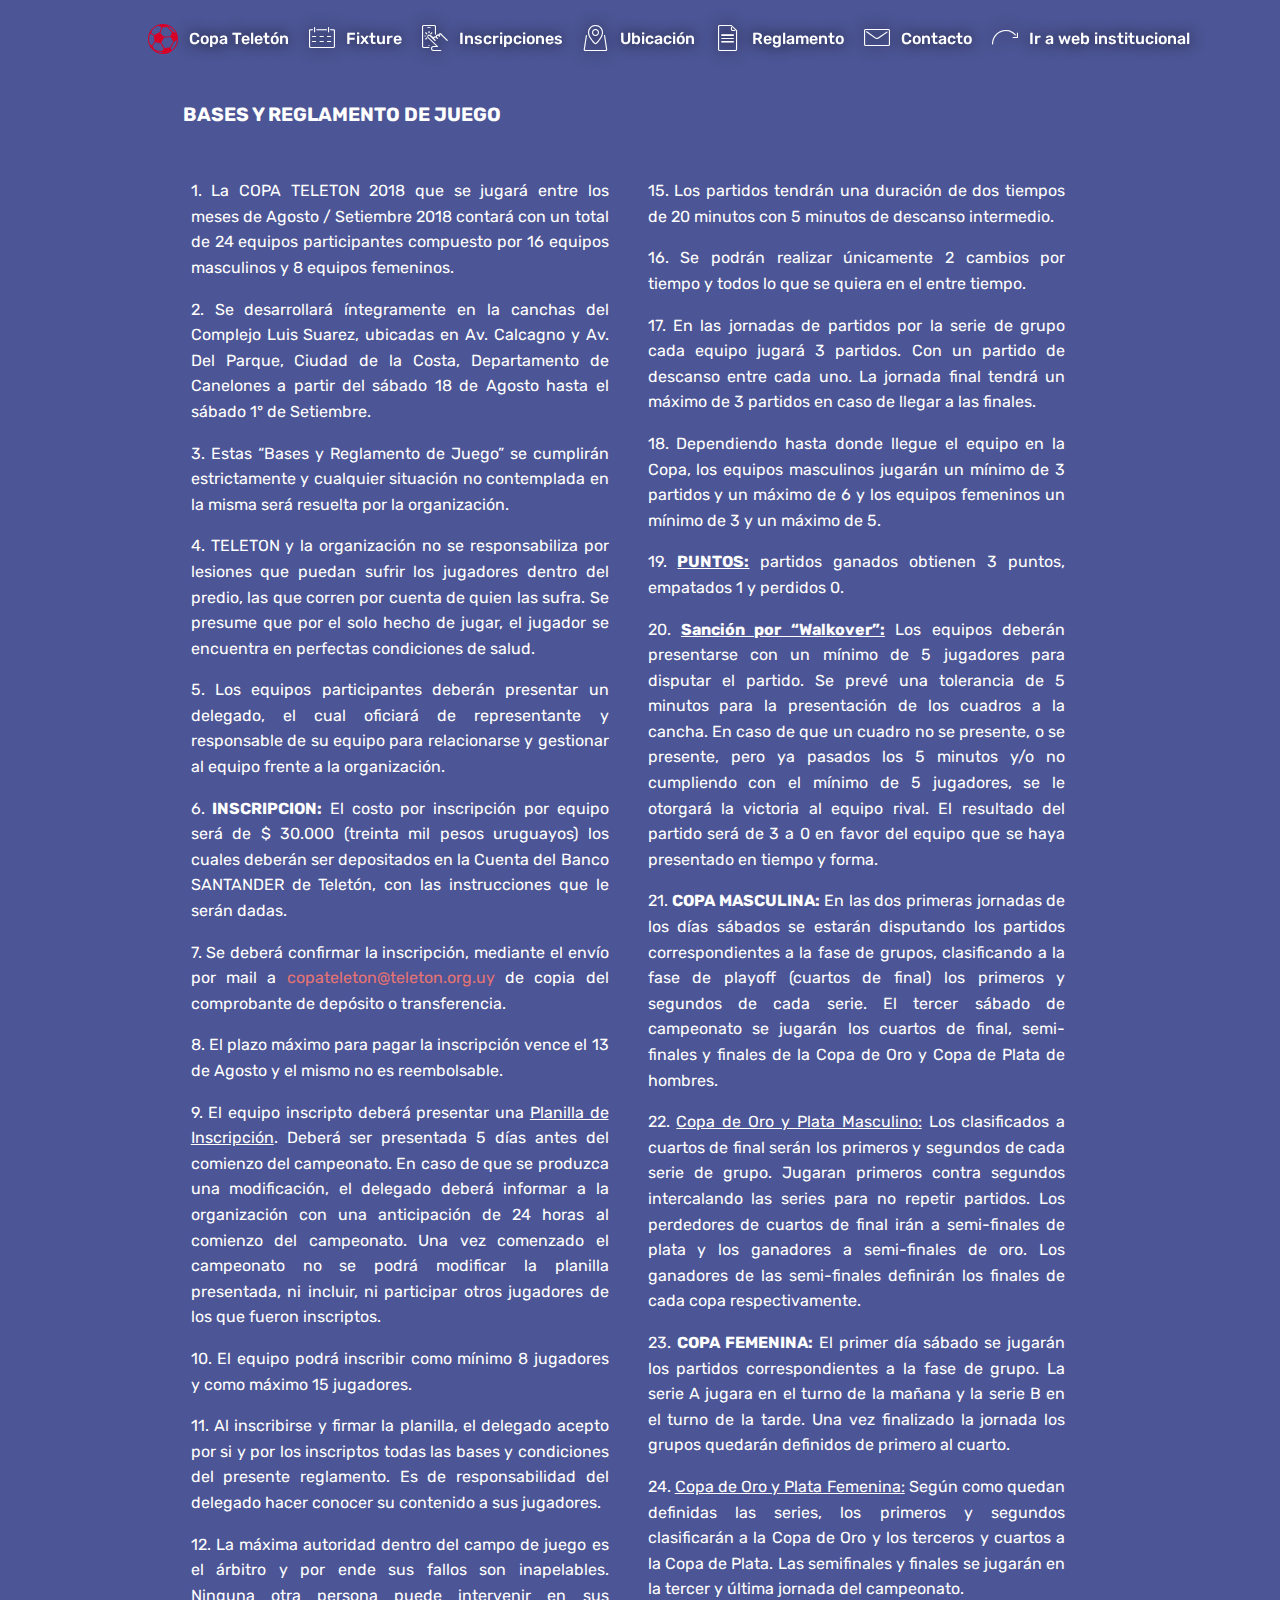
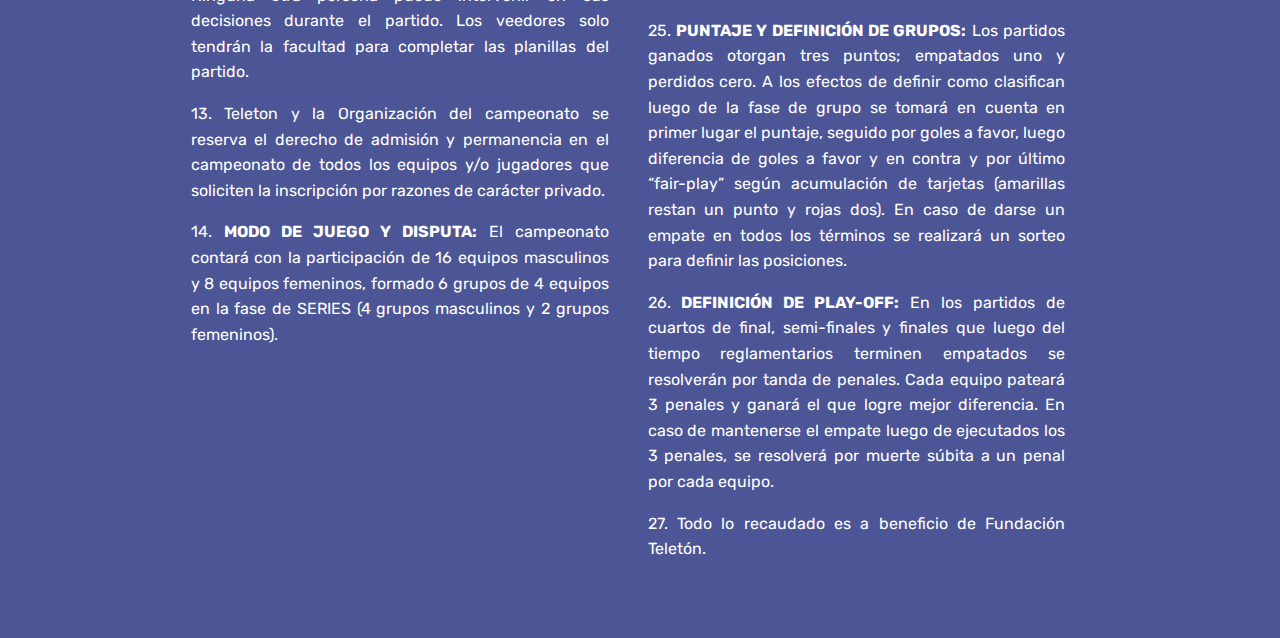
==== commit b4d7f791: "cambio galeria por inscribirse" ====
--- a/bases.html
+++ b/bases.html
@@ -50,8 +50,8 @@
                         <li class="nav-item"><a class="nav-link link text-danger display-4" href="fixture.php"><span class="mbri-calendar mbr-iconfont mbr-iconfont-btn"></span>
                                 Fixture</a>
                         </li>
-                        <li class="nav-item"><a class="nav-link link text-danger display-4" href="galeria.php"><span class="mbri-touch mbr-iconfont mbr-iconfont-btn"></span>
-                                Fotos</a>
+                        <li class="nav-item"><a class="nav-link link text-danger display-4" href="comoinscribirte.html"><span class="mbri-touch mbr-iconfont mbr-iconfont-btn"></span>
+                                Inscripciones</a>
                         </li>
                         <li class="nav-item"><a class="nav-link link text-danger display-4" href="recorrido.html"><span class="mbri-map-pin mbr-iconfont mbr-iconfont-btn"></span>
                                 Ubicación</a>
